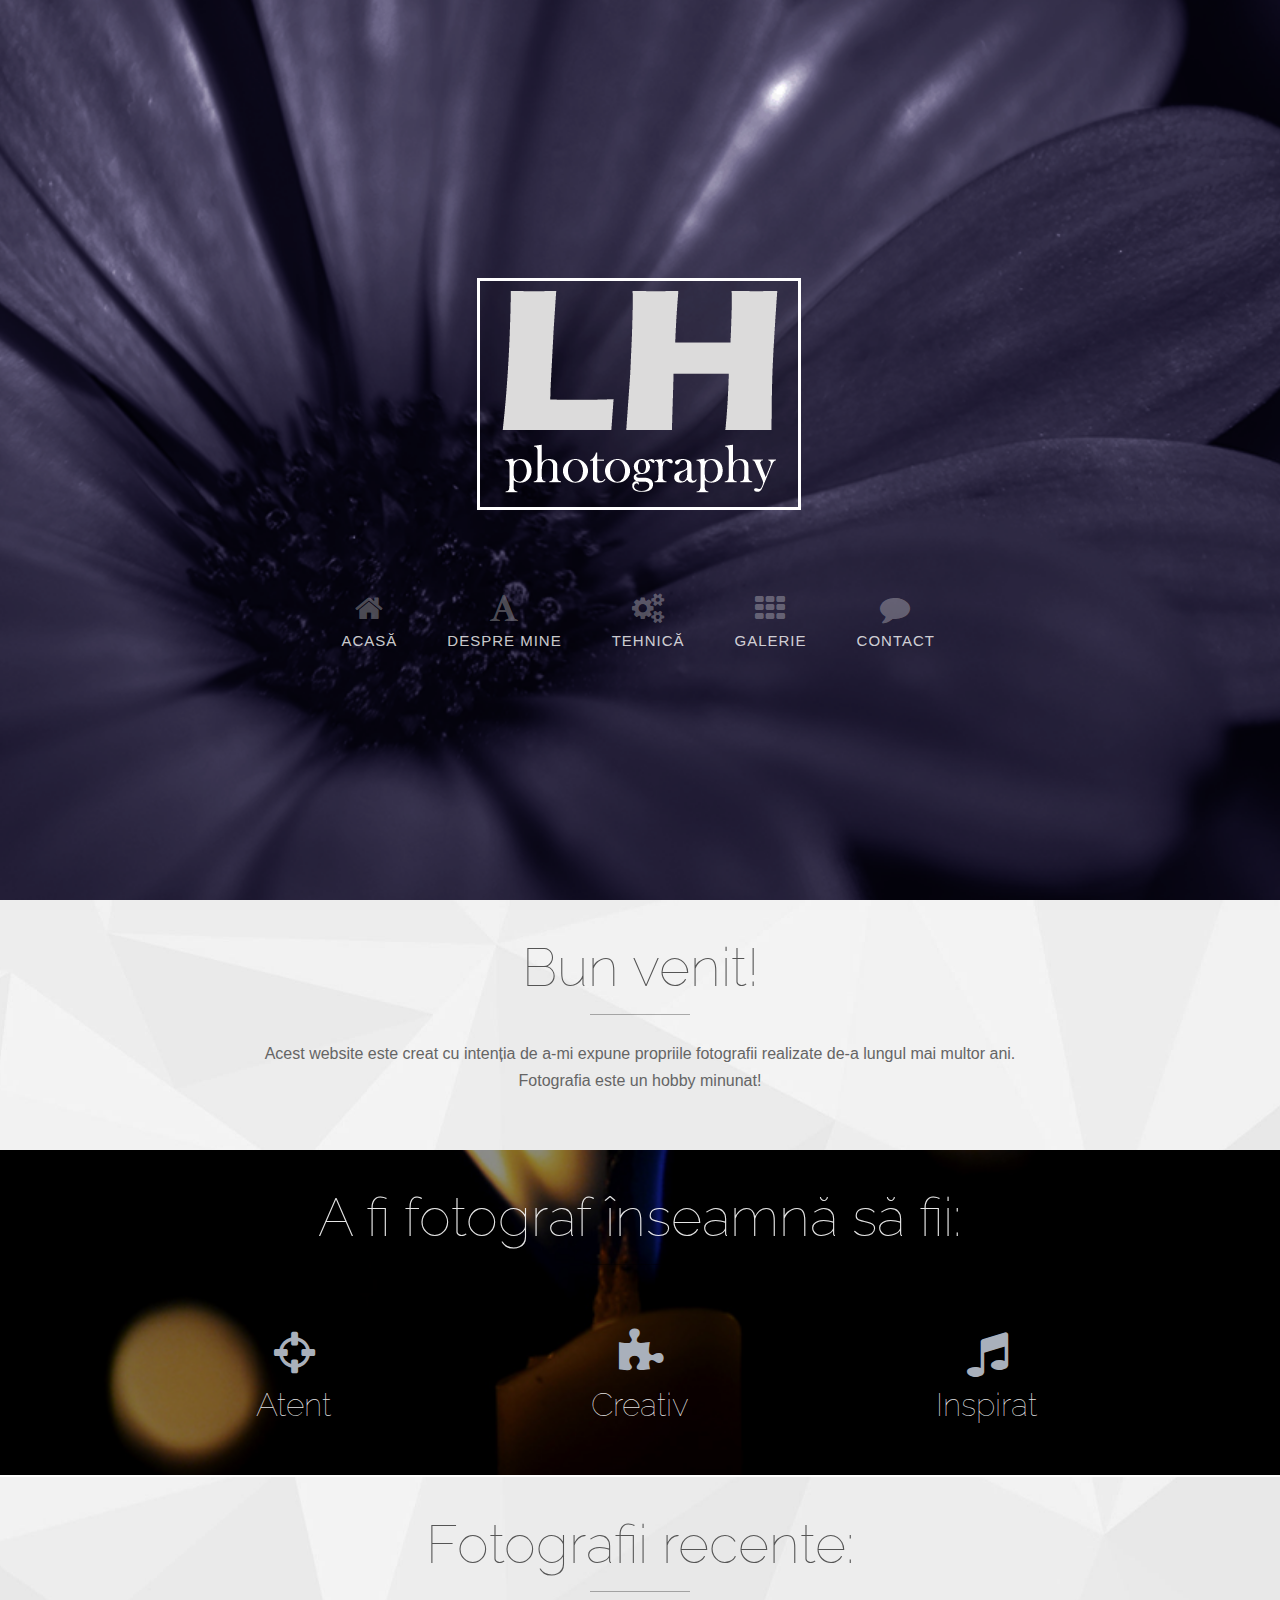
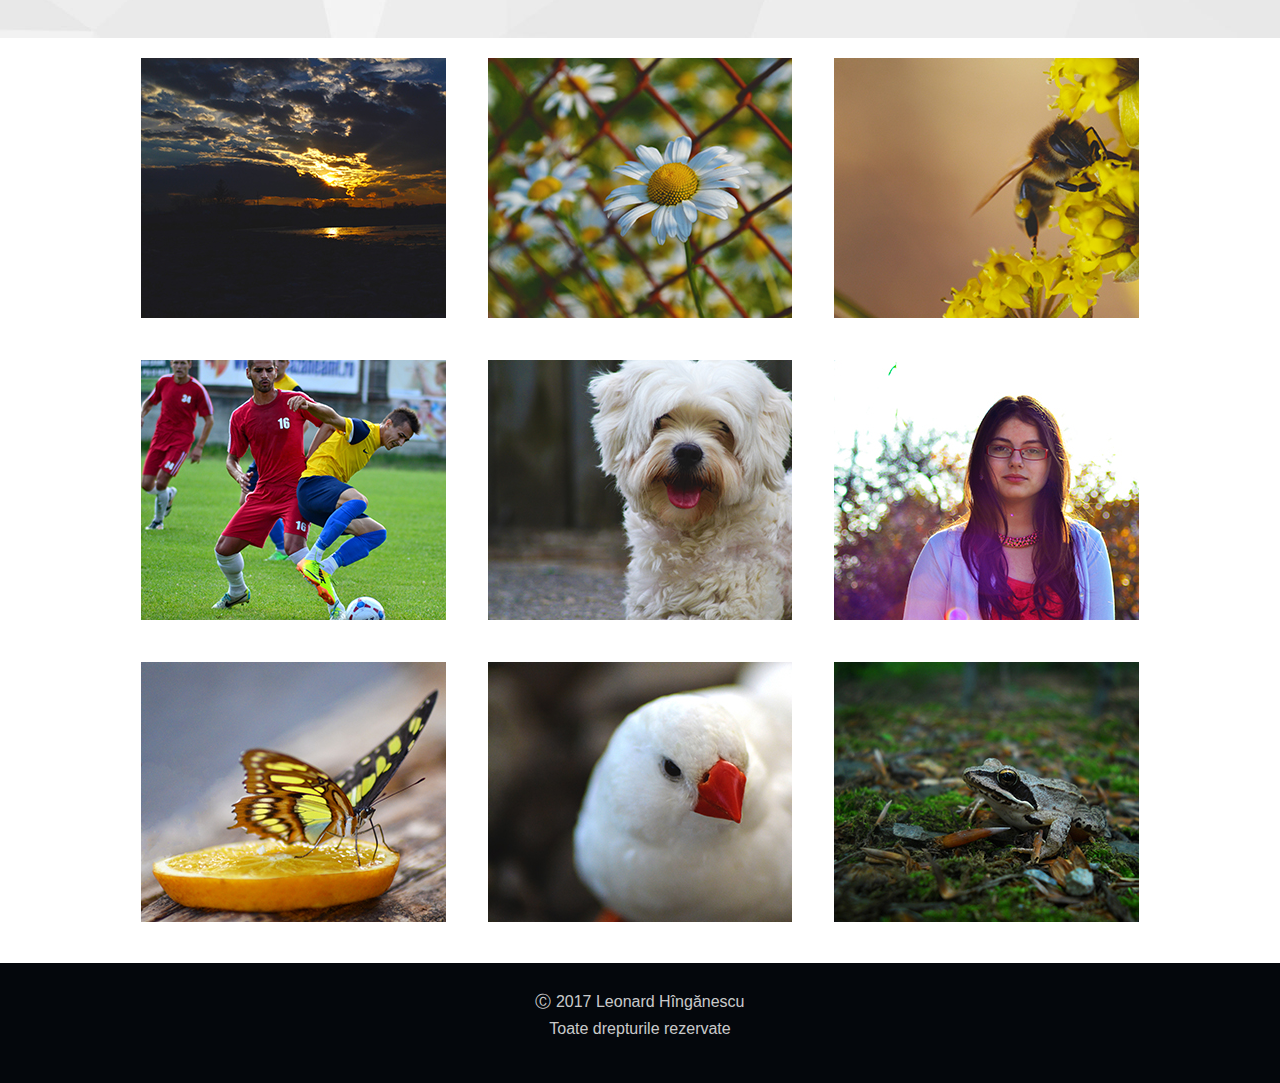
==== index.html @ a4d4fc1c "Add files via upload" ====
<!-- === BEGIN HEADER === -->
<!DOCTYPE html>
<!--[if IE 8]> <html lang="en" class="ie8"> <![endif]-->
<!--[if IE 9]> <html lang="en" class="ie9"> <![endif]-->
<!--[if !IE]><!-->
<html lang="en">
<!--<![endif]-->
<head>
  <!-- Title -->
  <title> LH Photography </title>
  <!-- Meta -->
  <meta http-equiv="content-type" content="text/html; charset=utf-8" />
  <meta name="description" content="">
  <meta name="author" content="">
  <meta name="viewport" content="width=device-width, initial-scale=1, maximum-scale=1" />
  <!-- Favicon -->
  <link href="stuff/img/favicon.png" rel="shortcut icon">
  <!-- Bootstrap Core CSS -->
  <link rel="stylesheet" href="stuff/css/bootstrap.css" rel="stylesheet">
  <!-- Template CSS -->
  <link rel="stylesheet" href="stuff/css/animate.css" rel="stylesheet">
  <link rel="stylesheet" href="stuff/css/font-awesome.css" rel="stylesheet">
  <link rel="stylesheet" href="stuff/css/nexus.css" rel="stylesheet">
  <link rel="stylesheet" href="stuff/css/responsive.css" rel="stylesheet">
  <link rel="stylesheet" href="stuff/css/custom.css" rel="stylesheet">
  <!-- Google Fonts-->
  <link href="http://fonts.googleapis.com/css?family=Raleway:100,300,400"
  type="text/css" rel="stylesheet">
  <link href="http://fonts.googleapis.com/css?family=Roboto:400,300"
  type="text/css" rel="stylesheet">
</head>
<body>

  <!-- Header -->
  <div id="header" style="background-position: 50% 0%; height:100%;"
  data-stellar-background-ratio="0.5">

  <div class="container">
    <div class="row">
      <!-- Logo -->
      <div class="logo">
        <a href="index.html" title="">
          <img src="stuff/img/logo3.png" alt="Logo" />
        </a>
      </div>
      <!-- End Logo -->
    </div>
    <!-- Top Menu -->
    <div id="hornav" class="row text-light">
      <div class="col-md-12">
        <div class="text-center visible-lg">
          <ul id="hornavmenu" class="nav navbar-nav"
          style="padding-left: 4%;">
          <li>
            <a href="index.html"
            class="fa-home "> Acasă </a>
          </li>
          <li>
            <a href="despre_mine.html"
            class="fa-font "> Despre mine </a>
          </li>
          <li>
            <a href="tehnica.html"
            class="fa-gears "> Tehnică </a>
          </li>
          <li>
            <span class="fa-th "> Galerie </span>
            <ul>
              <li>
                <a href="galerie.html"> Simple  </a>
              </li>
              <li>
                <a href="galerie_pan.html"> Panorame  </a>
              </li>
            </ul>
          </li>
          <li>
            <a href="contact.html"
            class="fa-comment "> Contact </a>
          </li>
        </ul>
      </div>
    </div>
  </div>
  <!-- End Top Menu -->
</div>
</div>
<!-- End Header -->
<!-- === END HEADER === -->
<!-- === BEGIN CONTENT === -->
<div id="welcome" class="parallax-bg2" style="background-position: 50% 0%;" data-stellar-background-ratio="0.5">
  <div class="container">
    <div class="row margin-vert-40">
      <!-- Main Text -->
      <div class="col-md-12">
        <h2 class="text-center article-title"> Bun venit! </h2>
        <p class="text-center"> Acest website este creat cu
          intenția de a-mi expune propriile fotografii
          realizate de-a lungul mai multor ani.
          <br> Fotografia este un hobby minunat! </p>
        </div>
        <!-- End Main Text -->
      </div>
    </div>
  </div>
  <!-- Icons -->
  <div id="icons" class="parallax-bg1 text-light background-primary"
  style="background-position: 50% 0%;"
  data-stellar-background-ratio="0.5">

  <div class="container">
    <div class="row margin-vert-40">
      <div class="col-md-12">
        <h2 class="text-center article-title"> A fi fotograf înseamnă să fii: </h2>
      </div>
    </div>
    <div class="row margin-vert-40">
      <!-- Icons -->
      <div class="col-md-4 text-center animate fadeInLeft">
        <i class="fa-crosshairs fa-3x color-primary-lighter"></i>
        <h2 class="padding-top-10"> Atent </h2>
        <p>  </p>
      </div>
      <div class="col-md-4 text-center animate fadeIn">
        <i class="fa-puzzle-piece fa-3x color-primary-lighter"></i>
        <h2 class="padding-top-10"> Creativ </h2>
        <p>   </p>
      </div>
      <div class="col-md-4 text-center animate fadeInRight">
        <i class="fa-music fa-3x color-primary-lighter"></i>
        <h2 class="padding-top-10"> Inspirat </h2>
        <p>   </p>
      </div>
      <!-- End Icons -->
    </div>
  </div>
</div>
<!-- End Icons -->
<!-- Content -->



<!-- End Content -->
<!-- Portfolio -->
<div id="porfolio" class="parallax-bg2" style="background-position: 50% 0%;" data-stellar-background-ratio="0.5">
  <div class="container">
    <div class="row margin-vert-40">
      <div class="col-md-12">
        <h2 class="text-center article-title"> Fotografii recente: </h2>
      </div>
    </div>
    <div class="row margin-top-40">
      <!-- Portfolio Item -->
      <div class="portfolio-item col-sm-4 col-xs-6 margin-bottom-40">
        <a>
          <figure class="animate fadeInLeft">
            <div class="grid-image">
              <img alt="image1" src="stuff/img/frontpage/lowrez/image1.jpg">
            </div>
          </figure>
        </a>
      </div>
      <!-- End Portfolio Item -->
      <!-- Portfolio Item -->
      <div class="portfolio-item col-sm-4 col-xs-6 margin-bottom-40">
        <a>
          <figure class="animate fadeInUp">
            <div class="grid-image">
              <img alt="image2" src="stuff/img/frontpage/lowrez/image2.jpg">
            </div>
          </figure>
        </a>
      </div>
      <!-- End Portfolio Item -->
      <!-- Portfolio Item -->
      <div class="portfolio-item col-sm-4 col-xs-6 margin-bottom-40">
        <a>
          <figure class="animate fadeInRight">
            <div class="grid-image">
              <img alt="image3" src="stuff/img/frontpage/lowrez/image3.jpg">
            </div>
          </figure>
        </a>
      </div>
      <!-- End Portfolio Item -->
      <!-- Portfolio Item -->
      <div class="portfolio-item col-sm-4 col-xs-6 margin-bottom-40">
        <a>
          <figure class="animate fadeInLeft">
            <div class="grid-image">
              <img alt="image4" src="stuff/img/frontpage/lowrez/image4.jpg">
            </div>
          </figure>
        </a>
      </div>
      <!-- End Portfolio Item -->
      <!-- Portfolio Item -->
      <div class="portfolio-item col-sm-4 col-xs-6 margin-bottom-40">
        <a>
          <figure class="animate fadeInUp">
            <div class="grid-image">
              <img alt="image5" src="stuff/img/frontpage/lowrez/image5.jpg">
            </div>
          </figure>
        </a>
      </div>
      <!-- End Portfolio Item -->
      <!-- Portfolio Item -->
      <div class="portfolio-item col-sm-4 col-xs-6 margin-bottom-40">
        <a>
          <figure class="animate fadeInRight">
            <div class="grid-image">
              <img alt="image6" src="stuff/img/frontpage/lowrez/image6.jpg">
            </div>
          </figure>
        </a>
      </div>
      <!-- End Portfolio Item -->
      <!-- Portfolio Item -->
      <div class="portfolio-item col-sm-4 col-xs-6 margin-bottom-40">
        <a>
          <figure class="animate fadeInLeft">
            <div class="grid-image">
              <img alt="image7" src="stuff/img/frontpage/lowrez/image7.jpg">
            </div>
          </figure>
        </a>
      </div>
      <!-- End Portfolio Item -->
      <!-- Portfolio Item -->
      <div class="portfolio-item col-sm-4 col-xs-6 margin-bottom-40">
        <a>
          <figure class="animate fadeInUp">
            <div class="grid-image">
              <img alt="image8" src="stuff/img/frontpage/lowrez/image8.jpg">
            </div>
          </figure>
        </a>
      </div>
      <!-- End Portfolio Item -->
      <!-- Portfolio Item -->
      <div class="portfolio-item col-sm-4 col-xs-6 margin-bottom-40">
        <a>
          <figure class="animate fadeInRight">
            <div class="grid-image">
              <img alt="image9" src="stuff/img/frontpage/lowrez/image9.jpg">
            </div>
          </figure>
        </a>
      </div>
      <!-- End Portfolio Item -->
    </div>
  </div>
</div>
<!-- End Portfolio -->
<!-- Hiring -->



<!-- End Hiring -->
<!-- === END CONTENT === -->
<!-- === BEGIN FOOTER === -->

<!-- Footer -->
<div id="footer" class="background-dark text-light">
  <div class="container no-padding">
    <div class="row">
      <!-- Footer Menu -->

      <!-- End Footer Menu -->
      <!-- Copyright -->

      <p style="text-align:center;" <br> &#x24B8; 2017 Leonard Hîngănescu <br> Toate drepturile rezervate </p>

      <!-- End Copyright -->
    </div>
  </div>
  <!-- End Footer -->
  <!-- JS -->
  <script type="text/javascript" src="stuff/js/jquery.min.js" type="text/javascript"></script>
  <script type="text/javascript" src="stuff/js/bootstrap.min.js" type="text/javascript"></script>
  <script type="text/javascript" src="stuff/js/scripts.js"></script>
  <!-- Isotope - Portfolio Sorting -->
  <script type="text/javascript" src="stuff/js/jquery.isotope.js" type="text/javascript"></script>
  <!-- Mobile Menu - Slicknav -->
  <script type="text/javascript" src="stuff/js/jquery.slicknav.js" type="text/javascript"></script>
  <!-- Animate on Scroll-->
  <script type="text/javascript" src="stuff/js/jquery.visible.js" charset="utf-8"></script>
  <!-- Stellar Parallax -->
  <script type="text/javascript" src="stuff/js/jquery.stellar.js" charset="utf-8"></script>
  <!-- Sticky Div -->
  <script type="text/javascript" src="stuff/js/jquery.sticky.js" charset="utf-8"></script>
  <!-- Slimbox2-->
  <script type="text/javascript" src="stuff/js/slimbox2.js" charset="utf-8"></script>
  <!-- Modernizr -->
  <script src="stuff/js/modernizr.custom.js" type="text/javascript"></script>
  <!-- End JS -->
</body>
</html>
<!-- === END FOOTER === -->
---- stuff/css/nexus.css ----
/**
* @template:  Boss

TABLE OF CONTENTS

- Basic
- Header
- Footer
- Miscellaneous
- Utility Classes
- Typography
- Top Menu - Hornav
- Sidebar Menu
- Mobile Menu
- Blockquotes
- Font Awesome
- Glyphicons
- Portfolio
- Testimonials
- Accordions
- Tabs
- Progress Bars
- Panels
- Social Icons
- Carousel
- Thumbs Gallery
- Blog
- Pages

*/
/*-----------------------------------------------------------------------------------*/
/* Basic */
/*-----------------------------------------------------------------------------------*/
html {
  overflow-y: scroll;
  height: 100%;
}
body {
  line-height: 1.7em;
  font-family: 'Ubuntu', sans-serif;
  font-size: 16px;
  font-weight: 300;
  background-color: #474f5b;
  background-color: #FFFFFF;
  color: #656565;
  height: 100%;
}
#header,
.parallax-bg1,
.parallax-bg2,
.parallax-bg3 {
  background-attachment: fixed;
  background-clip: border-box;
  background-origin: padding-box;
  background-position: 50% 0;
  background-repeat: no-repeat;
  background-size: cover !important;
}
.container {
  max-width: 1080px;
  padding-left: 40px;
  padding-right: 40px;
  width: 100%;
}
.container.no-padding {
  padding-left: 20px !important;
  padding-right: 20px !important;
}
.parallax-bg1 {
  background: url("../img/bg_calit2.jpg") no-repeat fixed 0 0 rgba(0, 0, 0, 0);
}
.parallax-bg2 {
  background: url("../img/parallax-bg2.jpg") no-repeat fixed 0 0 rgba(0, 0, 0, 0);
}
.parallax-bg3 {
  background: url("../img/parallax-bg3.jpg") no-repeat fixed 0 0 rgba(0, 0, 0, 0);
}
/*-----------------------------------------------------------------------------------*/
/* Header */
/*-----------------------------------------------------------------------------------*/
#header {
  background: url("../img/header_bg.png") no-repeat fixed 0 0 rgba(0, 0, 0, 0);
  display: table;
  width: 100%;
}
#header .container {
  display: table-cell;
  position: relative;
  text-align: center;
  vertical-align: middle;
  width: 100%;
  max-width: none;
}
/* Logo */
.logo {
  text-align: center;
  padding-bottom: 30px;
}
.logo a {
  top: 29px;
  display: block;
  position: relative;
  z-index: 20;
}
.logo img {
  margin-bottom: 15px;
}
p.site-slogan {
  color: #b1a5bd;
  font-size: 11px;
  letter-spacing: 8px;
  margin: 0;
  padding: 0;
  right: 15px;
  text-align: right;
  top: 68px;
  position: absolute;
  z-index: 20;
  white-space: nowrap;
}
/* Social Icons */
#social {
  position: relative;
  right: 36px;
  top: 0px;
  z-index: 99;
}
#social ul.social-icons li {
  margin: 0px 1px 0 0;
}
/* Hornav */
#hornav {
  z-index: 20;
}
/*-----------------------------------------------------------------------------------*/
/* Footer */
/*-----------------------------------------------------------------------------------*/
#base {
  overflow: hidden;
}
#base li a {
  text-shadow: none;
}
#base h3 {
  text-shadow: none;
  opacity: 0.8;
}
#base input {
  background: none repeat scroll 0 0 rgba(45, 55, 70, 0.15);
  border: 1px solid;
  border-color: rgba(255, 255, 255, 0.15);
  border-radius: 5px;
  box-shadow: 0 1px 1px rgba(0, 0, 0, 0.1) inset;
  color: #fff;
  padding: 4px 12px;
}
#base input:focus {
  border-color: rgba(255, 255, 255, 0.4);
}
/* Footer Menu */
#footer {
  color: #bbb;
  color: rgba(255, 255, 255, 0.5);
  padding-top: 25px;
  padding-bottom: 25px;
}
#footermenu ul {
  margin: 0;
}
#footermenu ul li {
  border-right: 1px solid rgba(255, 255, 255, 0.1);
  padding-left: 10px;
  padding-right: 10px;
}
#footermenu ul li:last-child {
  border: none;
}
#footermenu ul li a {
  color: #444;
  color: rgba(255, 255, 255, 0.6);
  font-size: 14px;
}
#footermenu ul li a:hover {
  color: #ffffff;
}
/* Copyright */
#copyright p {
  padding: 0;
  margin: 0;
}
/*-----------------------------------------------------------------------------------*/
/* Miscellaneous */
/*-----------------------------------------------------------------------------------*/
.visible {
  opacity: 1 !important;
}
.animatebox {
  background: #cccccc;
  background: rgba(0, 0, 0, 0.05);
  border: 1px solid #dddddd;
  border: 1px solid rgba(0, 0, 0, 0.2);
  box-shadow: 1px 1px 5px rgba(0, 0, 0, 0.2);
  font-size: 22px;
  font-weight: 300;
  margin: 30px auto 60px;
  padding: 80px 0;
  text-align: center;
  max-width: 500px;
  width: 100%;
  color: #888 !important;
}
/*-----------------------------------------------------------------------------------*/
/* Utility Classes */
/*-----------------------------------------------------------------------------------*/
.text-light {
  color: rgba(255, 255, 255, 0.8) !important;
}
.text-light h1,
.text-light h2,
.text-light h3,
.text-light h4,
.text-light h5,
.text-light h6 {
  color: rgba(255, 255, 255, 0.9) !important;
}
.text-light input,
.text-light button,
.text-light select,
.text-light textarea {
  color: #fff;
}
.text-light ul.menu a,
.text-light ul > li > a,
.text-light ul > li > span {
  color: rgba(255, 255, 255, 0.8);
}
.text-light [class^="fa-"]:before,
.text-light [class*=" fa-"]:before {
  color: rgba(255, 255, 255, 0.3);
}
.text-light li:hover [class^="fa-"]:before,
.text-light li:hover [class*=" fa-"]:before {
  color: rgba(255, 255, 255, 0.6);
}
.color-default {
  color: #555555 !important;
}
.color-default[class^="fa-"]:before,
.color-default[class*=" fa-"]:before {
  color: #555555;
}
.color-gray {
  color: #555555 !important;
}
.color-gray[class^="fa-"]:before,
.color-gray[class*=" fa-"]:before {
  color: #555555;
}
.color-gray-light {
  color: #b3b3b3 !important;
}
.color-gray-light[class^="fa-"]:before,
.color-gray-light[class*=" fa-"]:before {
  color: #b3b3b3;
}
.color-gray-lighter {
  color: #ebebeb !important;
}
.color-gray-lighter[class^="fa-"]:before,
.color-gray-lighter[class*=" fa-"]:before {
  color: #ebebeb;
}
.color-primary {
  color: #596372 !important;
}
.color-primary[class^="fa-"]:before,
.color-primary[class*=" fa-"]:before {
  color: #596372;
}
.color-primary-light {
  color: #6f7c8f !important;
}
.color-primary-light[class^="fa-"]:before,
.color-primary-light[class*=" fa-"]:before {
  color: #6f7c8f;
}
.color-primary-lighter {
  color: #a9b0bb !important;
}
.color-primary-lighter[class^="fa-"]:before,
.color-primary-lighter[class*=" fa-"]:before {
  color: #a9b0bb;
  padding-left: 4%;
}
.color-red {
  color: #8b2626 !important;
}
.color-red[class^="fa-"]:before,
.color-red[class*=" fa-"]:before {
  color: #8b2626;
}
.color-blue {
  color: #43668c !important;
}
.color-blue[class^="fa-"]:before,
.color-blue[class*=" fa-"]:before {
  color: #43668c;
}
.color-green {
  color: #649f2b !important;
}
.color-green[class^="fa-"]:before,
.color-green[class*=" fa-"]:before {
  color: #649f2b;
}
.color-aqua {
  color: #86b998 !important;
}
.color-aqua[class^="fa-"]:before,
.color-aqua[class*=" fa-"]:before {
  color: #86b998;
}
.color-yellow {
  color: #d0b426 !important;
}
.color-yellow[class^="fa-"]:before,
.color-yellow[class*=" fa-"]:before {
  color: #d0b426;
}
.color-brown {
  color: #6f6f55 !important;
}
.color-brown[class^="fa-"]:before,
.color-brown[class*=" fa-"]:before {
  color: #6f6f55;
}
.color-violet {
  color: #8270a4 !important;
}
.color-violet[class^="fa-"]:before,
.color-violet[class*=" fa-"]:before {
  color: #8270a4;
}
.color-orange {
  color: #ae6926 !important;
}
.color-orange[class^="fa-"]:before,
.color-orange[class*=" fa-"]:before {
  color: #ae6926;
}
.padding-10 {
  padding: 10px;
}
.padding-20 {
  padding: 20px;
}
.padding-30 {
  padding: 30px;
}
.padding-40 {
  padding: 40px;
}
.padding-50 {
  padding: 50px;
}
.padding-60 {
  padding: 60px;
}
.margin-10 {
  margin: 10px;
}
.margin-20 {
  margin: 20px;
}
.margin-30 {
  margin: 30px;
}
.margin-40 {
  margin: 40px;
}
.margin-50 {
  margin: 50px;
}
.margin-60 {
  margin: 60px;
}
.padding-horiz-10 {
  padding-left: 10px;
  padding-right: 10px;
}
.padding-horiz-20 {
  padding-left: 20px;
  padding-right: 20px;
}
.padding-horiz-30 {
  padding-left: 30px;
  padding-right: 30px;
}
.padding-horiz-40 {
  padding-left: 40px;
  padding-right: 40px;
}
.padding-horiz-50 {
  padding-left: 50px;
  padding-right: 50px;
}
.padding-horiz-60 {
  padding-left: 60px;
  padding-right: 60px;
}
.padding-vert-10 {
  padding-top: 10px;
  padding-bottom: 10px;
}
.padding-vert-20 {
  padding-top: 20px;
  padding-bottom: 20px;
}
.padding-vert-30 {
  padding-top: 30px;
  padding-bottom: 30px;
}
.padding-vert-40 {
  padding-top: 40px;
  padding-bottom: 40px;
}
.padding-vert-50 {
  padding-top: 50px;
  padding-bottom: 50px;
}
.padding-vert-60 {
  padding-top: 60px;
  padding-bottom: 60px;
}
.margin-horiz-10 {
  margin-left: 10px;
  margin-right: 10px;
}
.margin-horiz-20 {
  margin-left: 20px;
  margin-right: 20px;
}
.margin-horiz-30 {
  margin-left: 30px;
  margin-right: 30px;
}
.margin-horiz-40 {
  margin-left: 40px;
  margin-right: 40px;
}
.margin-horiz-50 {
  margin-left: 50px;
  margin-right: 50px;
}
.margin-horiz-60 {
  margin-left: 60px;
  margin-right: 60px;
}
.margin-vert-10 {
  margin-top: 10px;
  margin-bottom: 10px;
}
.margin-vert-20 {
  margin-top: 20px;
  margin-bottom: 20px;
}
.margin-vert-30 {
  margin-top: 30px;
  margin-bottom: 30px;
}
.margin-vert-40 {
  margin-top: 40px;
  margin-bottom: 40px;
}
.margin-vert-50 {
  margin-top: 50px;
  margin-bottom: 50px;
}
.margin-vert-60 {
  margin-top: 60px;
  margin-bottom: 60px;
}
.no-padding {
  padding: 0 !important;
}
.no-margin {
  margin: 0 !important;
}
.margin-top-0 {
  margin-top: 0;
}
.margin-top-5 {
  margin-top: 5px;
}
.margin-top-10 {
  margin-top: 10px;
}
.margin-top-15 {
  margin-top: 15px;
}
.margin-top-20 {
  margin-top: 20px;
}
.margin-top-30 {
  margin-top: 30px;
}
.margin-top-40 {
  margin-top: 40px;
}
.margin-top-50 {
  margin-top: 50px;
}
.margin-top-60 {
  margin-top: 60px;
}
.margin-bottom-0 {
  margin-bottom: 0;
}
.margin-bottom-5 {
  margin-bottom: 5px;
}
.margin-bottom-10 {
  margin-bottom: 10px;
}
.margin-bottom-15 {
  margin-bottom: 15px;
}
.margin-bottom-20 {
  margin-bottom: 20px;
}
.margin-bottom-30 {
  margin-bottom: 30px;
}
.margin-bottom-40 {
  margin-bottom: 40px;
}
.margin-bottom-50 {
  margin-bottom: 50px;
}
.margin-bottom-60 {
  margin-bottom: 60px;
}
.padding-top-0 {
  padding-top: 0;
}
.padding-top-5 {
  padding-top: 5px;
}
.padding-top-10 {
  padding-top: 10px;
}
.padding-top-15 {
  padding-top: 15px;
}
.padding-top-20 {
  padding-top: 20px;
}
.padding-top-30 {
  padding-top: 30px;
}
.padding-top-40 {
  padding-top: 40px;
}
.padding-top-50 {
  padding-top: 50px;
}
.padding-top-60 {
  padding-top: 60px;
}
.padding-bottom-0 {
  padding-bottom: 0;
}
.padding-bottom-5 {
  padding-bottom: 5px;
}
.padding-bottom-10 {
  padding-bottom: 10px;
}
.padding-bottom-15 {
  padding-bottom: 15px;
}
.padding-bottom-20 {
  padding-bottom: 20px;
}
.padding-bottom-30 {
  padding-bottom: 30px;
}
.padding-bottom-40 {
  padding-bottom: 40px;
}
.padding-bottom-50 {
  padding-bottom: 50px;
}
.padding-bottom-60 {
  padding-bottom: 60px;
}
.row-no-margin {
  margin-left: -40px;
  margin-right: -40px;
}
/* Background Colors */
.background-white {
  background-color: #FFFFFF;
}
.background-black {
  background-color: #000000;
}
.background-dark {
  background-color: #04070C;
}
.background-gray-darker {
  background-color: #222222;
}
.background-gray-dark {
  background-color: #333333;
}
.background-gray {
  background-color: #555555;
}
.background-gray-light {
  background-color: #b3b3b3;
}
.background-gray-lighter {
  background-color: #ebebeb;
}
/* Button Colors */
.btn {
  border-radius: 0px;
}
.btn-default {
  background-color: rgba(0, 0, 0, 0.043);
  border: 1px solid rgba(0, 0, 0, 0.15);
  border-radius: 0px;
  box-shadow: 0 0 5px 0 rgba(0, 0, 0, 0.05) inset;
  margin: 0;
}
.btn-green {
  background-color: #658538 !important;
  background-repeat: repeat-x;
  filter: progid:DXImageTransform.Microsoft.gradient(startColorstr="#759a40", endColorstr="#648537");
  background-image: -khtml-gradient(linear, left top, left bottom, from(#759a40), to(#648537));
  background-image: -moz-linear-gradient(top, #759a40, #648537);
  background-image: -ms-linear-gradient(top, #759a40, #648537);
  background-image: -webkit-gradient(linear, left top, left bottom, color-stop(0%, #759a40), color-stop(100%, #648537));
  background-image: -webkit-linear-gradient(top, #759a40, #648537);
  background-image: -o-linear-gradient(top, #759a40, #648537);
  background-image: linear-gradient(#759a40, #648537);
  border-color: #648537 #648537 #618035;
  color: #fff !important;
  text-shadow: 0 -1px 0 rgba(0, 0, 0, 0.09);
  -webkit-font-smoothing: antialiased;
}
.btn-bronze {
  background-color: #856f38 !important;
  background-repeat: repeat-x;
  filter: progid:DXImageTransform.Microsoft.gradient(startColorstr="#9a8140", endColorstr="#856f37");
  background-image: -khtml-gradient(linear, left top, left bottom, from(#9a8140), to(#856f37));
  background-image: -moz-linear-gradient(top, #9a8140, #856f37);
  background-image: -ms-linear-gradient(top, #9a8140, #856f37);
  background-image: -webkit-gradient(linear, left top, left bottom, color-stop(0%, #9a8140), color-stop(100%, #856f37));
  background-image: -webkit-linear-gradient(top, #9a8140, #856f37);
  background-image: -o-linear-gradient(top, #9a8140, #856f37);
  background-image: linear-gradient(#9a8140, #856f37);
  border-color: #856f37 #856f37 #806b35;
  color: #fff !important;
  text-shadow: 0 -1px 0 rgba(0, 0, 0, 0.09);
  -webkit-font-smoothing: antialiased;
}
.btn-red {
  background-color: #853838 !important;
  background-repeat: repeat-x;
  filter: progid:DXImageTransform.Microsoft.gradient(startColorstr="#9a4040", endColorstr="#853737");
  background-image: -khtml-gradient(linear, left top, left bottom, from(#9a4040), to(#853737));
  background-image: -moz-linear-gradient(top, #9a4040, #853737);
  background-image: -ms-linear-gradient(top, #9a4040, #853737);
  background-image: -webkit-gradient(linear, left top, left bottom, color-stop(0%, #9a4040), color-stop(100%, #853737));
  background-image: -webkit-linear-gradient(top, #9a4040, #853737);
  background-image: -o-linear-gradient(top, #9a4040, #853737);
  background-image: linear-gradient(#9a4040, #853737);
  border-color: #853737 #853737 #803535;
  color: #fff !important;
  text-shadow: 0 -1px 0 rgba(0, 0, 0, 0.09);
  -webkit-font-smoothing: antialiased;
}
.btn-violet {
  background-color: #813885 !important;
  background-repeat: repeat-x;
  filter: progid:DXImageTransform.Microsoft.gradient(startColorstr="#96409a", endColorstr="#813785");
  background-image: -khtml-gradient(linear, left top, left bottom, from(#96409a), to(#813785));
  background-image: -moz-linear-gradient(top, #96409a, #813785);
  background-image: -ms-linear-gradient(top, #96409a, #813785);
  background-image: -webkit-gradient(linear, left top, left bottom, color-stop(0%, #96409a), color-stop(100%, #813785));
  background-image: -webkit-linear-gradient(top, #96409a, #813785);
  background-image: -o-linear-gradient(top, #96409a, #813785);
  background-image: linear-gradient(#96409a, #813785);
  border-color: #813785 #813785 #7c3580;
  color: #fff !important;
  text-shadow: 0 -1px 0 rgba(0, 0, 0, 0.09);
  -webkit-font-smoothing: antialiased;
}
.btn-blue {
  background-color: #386685 !important;
  background-repeat: repeat-x;
  filter: progid:DXImageTransform.Microsoft.gradient(startColorstr="#40769a", endColorstr="#376685");
  background-image: -khtml-gradient(linear, left top, left bottom, from(#40769a), to(#376685));
  background-image: -moz-linear-gradient(top, #40769a, #376685);
  background-image: -ms-linear-gradient(top, #40769a, #376685);
  background-image: -webkit-gradient(linear, left top, left bottom, color-stop(0%, #40769a), color-stop(100%, #376685));
  background-image: -webkit-linear-gradient(top, #40769a, #376685);
  background-image: -o-linear-gradient(top, #40769a, #376685);
  background-image: linear-gradient(#40769a, #376685);
  border-color: #376685 #376685 #356280;
  color: #fff !important;
  text-shadow: 0 -1px 0 rgba(0, 0, 0, 0.09);
  -webkit-font-smoothing: antialiased;
}
.btn-aqua {
  background-color: #388582 !important;
  background-repeat: repeat-x;
  filter: progid:DXImageTransform.Microsoft.gradient(startColorstr="#409a97", endColorstr="#378582");
  background-image: -khtml-gradient(linear, left top, left bottom, from(#409a97), to(#378582));
  background-image: -moz-linear-gradient(top, #409a97, #378582);
  background-image: -ms-linear-gradient(top, #409a97, #378582);
  background-image: -webkit-gradient(linear, left top, left bottom, color-stop(0%, #409a97), color-stop(100%, #378582));
  background-image: -webkit-linear-gradient(top, #409a97, #378582);
  background-image: -o-linear-gradient(top, #409a97, #378582);
  background-image: linear-gradient(#409a97, #378582);
  border-color: #378582 #378582 #35807d;
  color: #fff !important;
  text-shadow: 0 -1px 0 rgba(0, 0, 0, 0.09);
  -webkit-font-smoothing: antialiased;
}
/*-----------------------------------------------------------------------------------*/
/* Top Menu - Hornav */
/*-----------------------------------------------------------------------------------*/
#hornav {
  position: relative;
  text-align: center;
  width: 100%;
  padding-bottom: 10px;
}
#hornav .navbar-nav {
  float: none;
}
#hornav ul {
  display: inline-block;
  margin: 0px;
  padding: 0 10px;
}
#hornav ul > li {
  margin: 0px 5px;
}
#hornav ul > li > a,
#hornav ul > li > span {
  font-size: 15px;
  font-weight: 300;
  letter-spacing: 1px;
  line-height: normal;
  padding: 18px 20px;
  text-transform: uppercase;
  display: block;
}
#hornav ul > li > a:hover,
#hornav ul > li > span:hover,
#hornav ul > li > a.active,
#hornav ul > li > span.active,
#hornav ul > li > a.current,
#hornav ul > li > span.current {
  background: none;
  color: #ffffff;
}
/* Dropdown Menu */
#hornav ul ul {
  text-align: left;
  background: #f2f2f2;
  border-radius: 0px;
  border: 1px solid #dddddd;
  position: relative;
  -webkit-box-shadow: 0 0 4px rgba(0, 0, 0, 0.2);
  -moz-box-shadow: 0 0 4px rgba(0, 0, 0, 0.2);
  -ms-box-shadow: 0 0 4px rgba(0, 0, 0, 0.2);
  -o-box-shadow: 0 0 4px rgba(0, 0, 0, 0.2);
  box-shadow: 0 0 4px rgba(0, 0, 0, 0.2);
  display: block;
  list-style: none;
  margin: 0px;
  padding: 0 !important;
  min-width: 200px;
  z-index: 20;
}
#hornav ul ul li {
  min-height: 22px;
  float: none;
  position: relative;
  margin: 0;
}
#hornav ul ul li a,
#hornav ul ul li span {
  background-color: transparent;
  box-shadow: none;
  display: block;
  padding: 6px 15px;
  color: #555555 !important;
  text-transform: none;
  border-top: 1px solid rgba(0, 0, 0, 0.05);
}
#hornav ul ul li:first-child a {
  border: none;
}
#hornav ul ul li a:active,
#hornav ul ul li a:focus,
#hornav ul ul li a:hover {
  text-decoration: none;
  background-color: rgba(0, 0, 0, 0.05);
}
#hornav ul ul li:hover a {
  text-decoration: none;
}
#hornav ul ul ul:before {
  display: none;
}
#hornav li ul,
#hornav li ul li ul {
  position: absolute;
  height: auto;
  min-width: 200px;
  opacity: 0;
  visibility: hidden;
  transition: all 240ms linear;
  -o-transition: all 240ms linear;
  -ms-transition: all 240ms linear;
  -moz-transition: all 240ms linear;
  -webkit-transition: all 240ms linear;
  top: 115px;
  z-index: 1000;
}
#hornav li:hover > ul,
#hornav li ul li:hover > ul {
  display: block;
  opacity: 1;
  visibility: visible;
  top: 100px;
}
#hornav li ul li ul {
  left: 220px;
  top: 0;
}
#hornav li ul li:hover > ul {
  top: 0px;
  left: 200px;
}
#hornav ul ul .parent:after {
  top: 3px;
  right: 15px;
  color: #777;
  font-size: 14px;
  content: "\f105";
  position: absolute;
  font-weight: normal;
  display: inline-block;
  font-family: FontAwesome;
}
/*-----------------------------------------------------------------------------------*/
/* Sidebar Menu */
/*-----------------------------------------------------------------------------------*/
.sidebar-nav {
  border-radius: 5px;
  border: 1px solid rgba(0, 0, 0, 0.1);
}
.sidebar-nav li {
  padding: 0;
  /*Sidebar Sub Navigation*/
}
.sidebar-nav li a {
  background: #f4f4f4;
  border-bottom: 1px solid #d8d8d8;
  display: block;
  padding: 10px 20px;
  outline: none;
  color: #596372;
  font-size: 16px;
  font-weight: 300;
}
.sidebar-nav li a:hover {
  text-decoration: none;
}
.sidebar-nav li ul {
  background: #fff;
  padding: 0;
  margin: 0;
  list-style: none;
}
.sidebar-nav li ul a {
  background: #fff;
  color: #555555;
  font-size: 12px;
  border-bottom: solid 1px #d8d8d8;
  padding: 5px 23px;
}
.sidebar-nav ul li:hover a,
.sidebar-nav ul li.active a {
  color: #596372;
}
.sidebar-nav > li:last-child a {
  border: none;
}
/*Sidebar Badges*/
.list-group-item li > .badge {
  float: right;
}
.sidebar-nav span.badge {
  margin-top: 8px;
  margin-right: 10px;
}
.sidebar-nav .list-toggle > span.badge {
  margin-right: 25px;
}
.sidebar-nav ul li span.badge {
  margin-top: 0px;
  font-size: 10px;
  padding: 3px 5px;
  margin-right: 20px;
  border-radius: 0 0 5px 5px;
  background: #6f7c8f;
}
/*Sidebar List Toggle*/
.list-toggle:after {
  top: 10px;
  right: 20px;
  color: #777;
  font-size: 14px;
  content: "\f105";
  position: absolute;
  font-weight: normal;
  display: inline-block;
  font-family: FontAwesome;
}
.list-toggle.active:after {
  color: #fff;
  content: "\f107";
}
/* Make Font Awesome icons fixed width */
.sidebar-nav li [class^="fa"],
.sidebar-nav li [class*=" fa"] {
  width: 1.25em;
  left: -2px;
  margin-right: 2px;
  text-align: center;
  position: relative;
  display: inline-block;
}
.sidebar-nav li [class^="fa"].fa-lg,
.sidebar-nav li [class*=" fa"].fa-lg {
  /* increased font size for fa-lg */
  width: 1.5625em;
}
/*-----------------------------------------------------------------------------------*/
/* Mobile Menu */
/*-----------------------------------------------------------------------------------*/
.slicknav_btn {
  position: relative;
  display: block;
  vertical-align: middle;
  float: right;
  padding: 0.5em 0.7em;
  line-height: 1.125em;
  cursor: pointer;
}
.slicknav_menu .slicknav_menutxt {
  display: block;
  line-height: 1.188em;
  float: left;
}
.slicknav_menu .slicknav_icon {
  float: left;
  margin: 0.188em 0 0 0.438em;
}
.slicknav_menu .slicknav_no-text {
  margin: 0;
}
.slicknav_menu .slicknav_icon-bar {
  font-size: 18px;
  display: block;
  width: 1.125em;
  height: 0.125em;
  -webkit-border-radius: 1px;
  -moz-border-radius: 1px;
  border-radius: 1px;
  -webkit-box-shadow: 0 1px 0 rgba(0, 0, 0, 0.25);
  -moz-box-shadow: 0 1px 0 rgba(0, 0, 0, 0.25);
  box-shadow: 0 1px 0 rgba(0, 0, 0, 0.25);
}
.slicknav_btn .slicknav_icon-bar + .slicknav_icon-bar {
  margin-top: 0.188em;
}
.slicknav_nav {
  clear: both;
}
.slicknav_nav ul,
.slicknav_nav li {
  display: block;
}
.slicknav_nav .slicknav_arrow {
  font-size: 0.8em;
  margin: 0 0 0 0.4em;
}
.slicknav_nav .slicknav_item {
  display: block;
  cursor: pointer;
}
.slicknav_nav a {
  display: block;
}
.slicknav_nav .slicknav_item a {
  display: inline;
}
.slicknav_menu:before,
.slicknav_menu:after {
  content: " ";
  display: table;
}
.slicknav_menu:after {
  clear: both;
}
/* IE6/7 support */
.slicknav_menu {
  *zoom: 1;
}
/*
User Default Style
Change the following styles to modify the appearance of the menu.
*/
.slicknav_menu {
  font-size: 18px;
}
/* Button */
.slicknav_btn {
  margin: 5px 5px 6px;
  text-decoration: none;
  -webkit-border-radius: 4px;
  -moz-border-radius: 4px;
  border-radius: 4px;
  background-color: rgba(0, 0, 0, 0.4);
}
/* Button Text */
.slicknav_menu .slicknav_menutxt {
  color: #FFF;
  font-weight: bold;
}
/* Button Lines */
.slicknav_menu .slicknav_icon-bar {
  background-color: #f5f5f5;
}
.slicknav_menu {
  background: #474f5b;
  padding: 5px;
}
.slicknav_nav {
  color: #fff;
  margin: 0;
  padding: 0;
}
.slicknav_nav,
.slicknav_nav ul {
  list-style: none;
  overflow: hidden;
}
.slicknav_nav .slicknav_item {
  padding: 14px;
  margin: 2px 0px;
}
.slicknav_nav a {
  padding: 14px;
  margin: 2px 0px;
  text-decoration: none;
  color: #fff;
}
.slicknav_nav ul {
  padding: 0;
  margin: 0;
}
.slicknav_nav li {
  background-color: rgba(0, 0, 0, 0.25);
  border-radius: 4px;
  color: #ffffff;
}
.slicknav_nav li li {
  background-color: rgba(255, 255, 255, 0.03);
  text-indent: 10px;
}
.slicknav_nav li li li {
  background-color: rgba(255, 255, 255, 0.03);
  text-indent: 20px;
}
.slicknav_nav li li a {
  color: #ffffff;
}
.slicknav_nav .slicknav_item a {
  padding: 0;
  margin: 0;
}
.slicknav_nav a:hover,
.slicknav_nav .slicknav_item:hover,
.slicknav_nav a:focus,
.slicknav_nav .slicknav_item:focus {
  background-color: rgba(0, 0, 0, 0.2) !important;
  color: #ffffff;
}
.slicknav_nav .slicknav_txtnode {
  margin-left: 15px;
}
/*-----------------------------------------------------------------------------------*/
/* Typo */
/*-----------------------------------------------------------------------------------*/
h1 {
  font-size: 2em;
}
h2 {
  font-weight: 100;
  line-height: 1em;
  margin: 0 0 10px;
  color: #555555;
  font-family: 'Raleway', sans-serif;
  font-size: 32px;
}
h2.article-title {
  font-size: 54px;
  font-weight: 100;
  padding-bottom: 10px;
}
h2.article-title:after {
  border-bottom: 1px solid rgba(0, 0, 0, 0.3);
  content: "";
  display: block;
  margin-bottom: 25px;
  margin-left: auto;
  margin-right: auto;
  position: relative;
  top: 20px;
  width: 100px;
  z-index: 0;
}
h3 {
  font-size: 21px;
  font-weight: 300;
  padding: 0;
  font-family: 'Raleway', sans-serif;
  margin: 0;
  color: #555555;
  opacity: 0.8;
}
h3.title {
  border-bottom: 1px solid rgba(0, 0, 0, 0.1);
  padding-bottom: 5px;
  margin-bottom: 15px;
}
h4 {
  font-size: 18px;
  font-weight: 300;
  color: #9e9e9e;
  margin-bottom: 10px;
  line-height: 1.6;
}
h5 {
  font-size: 1.1em;
}
h6 {
  font-size: 1em;
}
a {
  text-decoration: none;
  color: #596372;
  -webkit-transition: color 0.15s ease-in;
  -moz-transition: color 0.15s ease-in;
  -o-transition: color 0.15s ease-in;
  transition: color 0.15s ease-in;
}
a:hover {
  text-decoration: none;
}
a:focus,
li:focus {
  outline: 0;
}
a,
a:hover,
a:active,
a:focus {
  outline: 0;
  text-decoration: none;
}
p {
  margin-bottom: 16px;
}
hr {
  background: url("../img/hr.png") no-repeat scroll 50% 0 transparent;
  border: medium none;
  height: 19px;
  margin: 20px 0 5px;
}
img {
  max-width: 100% ;
}
.icon-list {
  padding-left: 30px;
}
ul.menu {
  list-style: none outside none;
  margin: 0;
  padding: 0;
}
ul.menu a {
  color: #777777;
  display: block;
  letter-spacing: 0;
  padding: 8px 0;
  text-decoration: none;
}
ul.menu a:hover {
  color: #444 ;
}
ul.menu li {
  border-bottom: 2px solid rgba(0, 0, 0, 0.06);
}
ul.menu li:last-child {
  border-bottom: none;
}
ul.menu li li a {
  padding: 4px 30px;
  color: #666;
  border: none;
  padding-left: 25px;
  background: none;
}
ul.menu li li a:hover {
  color: #888;
}
ul.menu ul {
  margin-top: -4px;
  padding-bottom: 5px;
  margin-bottom: 0px;
}
ul.tick,
ul.plus,
ul.star {
  padding-left: 20px;
}
ul.tick li,
ul.plus li,
ul.star li {
  list-style: none outside none;
  padding: 4px 22px;
}
ul.tick li {
  background: url("../img/typo/tick.png") no-repeat scroll left center transparent;
}
ul.plus li {
  background: url("../img/typo/plus.png") no-repeat scroll left center transparent;
}
ul.star li {
  background: url("../img/typo/star.png") no-repeat scroll left center transparent;
}
.label {
  font-weight: 300;
  font-size: 90%;
  border-radius: 5px;
}
.btn {
  border-radius: 0px;
  border-color: rgba(255, 255, 255, 0.5);
  transition: background-color 0.2s ease;
  font-weight: 300;
}
.btn:hover {
  border-color: rgba(255, 255, 255, 0.7);
}
/*-----------------------------------------------------------------------------------*/
/* Blockquotes */
/*-----------------------------------------------------------------------------------*/
blockquote {
  border: 1px solid #b3b3b3;
  border-left: 10px solid #b3b3b3;
  border-radius: 0px;
  background: #fafafa;
  font-size: 16px;
  margin: 0 0 20px;
  padding: 10px 20px;
}
blockquote.right {
  text-align: right;
  border-width: 1px 10px 1px 1px !important;
}
blockquote.right.primary {
  border-color: #6f7c8f;
  border-left: 1px solid #6f7c8f;
  border-right: 10px solid #6f7c8f;
}
blockquote p {
  margin: 0;
}
blockquote.bg-gray {
  background: #555555;
  border: 1px solid #b3b3b3;
  border-left: 10px solid #b3b3b3;
  color: #ffffff;
}
blockquote.primary {
  border: 1px solid #6f7c8f;
  border-left: 10px solid #6f7c8f;
}
blockquote.bg-primary {
  background: #6f7c8f;
  border: 1px solid #6f7c8f;
  border-left: 10px solid #6f7c8f;
  color: #ffffff;
}
/*-----------------------------------------------------------------------------------*/
/* Font Awesome */
/*-----------------------------------------------------------------------------------*/
[class^="fa-"]:before,
[class*=" fa-"]:before {
  font-family: FontAwesome;
  font-style: normal;
  font-weight: normal;
  line-height: 1;
  -webkit-font-smoothing: antialiased;
  -moz-osx-font-smoothing: grayscale;
  padding-right: 10px;
  color: rgba(0, 0, 0, 0.6);
}
/* Joomla Menus */
.menu li [class^="fa-"]:before,
.menu li [class*=" fa-"]:before {
  display: inline-block;
  font-family: FontAwesome;
  font-style: normal;
  font-weight: normal;
  line-height: 1;
  -webkit-font-smoothing: antialiased;
  -moz-osx-font-smoothing: grayscale;
}
.menu li [class^="fa-"]:before,
.menu li [class*=" fa-"]:before {
  color: rgba(0, 0, 0, 0.2);
  font-size: 18px;
  position: absolute;
  top: 13px;
  left: 10px;
}
.menu li a[class^="fa-"],
.menu li a[class*=" fa-"] {
  position: relative;
  padding-left: 37px !important;
}
.menu li a:hover[class^="fa-"]:before,
.menu li a:hover[class*=" fa-"]:before {
  color: rgba(0, 0, 0, 0.1);
}
/* Top Menu Icons */
#hornav li [class^="fa-"]:before,
#hornav li [class*=" fa-"]:before {
  display: block;
  font-size: 30px;
  left: auto;
  margin-bottom: 20px;
  padding: 0 !important;
  position: relative;
  text-align: center;
  top: 12px;
}
/* Header-# Menu Icons */
.header-1 .menu li [class^="fa-"]:before,
.header-1 .menu li [class*=" fa-"]:before,
.header-2 .menu li [class^="fa-"]:before,
.header-2 .menu li [class*=" fa-"]:before {
  color: rgba(0, 0, 0, 0.2);
  top: 1px;
}
/* Base Module Icons */
#base [class^="fa-"]:before,
#base [class*=" fa-"]:before {
  color: rgba(255, 255, 255, 0.2);
}
/* Footer Menu Icons */
#footermenu li [class^="fa-"]:before,
#footermenu li [class*=" fa-"]:before {
  color: rgba(255, 255, 255, 0.2);
  top: 5px;
}
.smOW li [class^="fa-"]:before,
.smOW li [class*=" fa-"]:before {
  color: rgba(0, 0, 0, 0.2);
  top: 9px;
}
.fa-col5 {
  float: left;
  padding: 0 0 10px;
  width: 20%;
}
a.slicknav_item [class^="fa-"]:before,
a.slicknav_item [class*=" fa-"]:before {
  display: none;
}
.menu a.slicknav_item [class^="fa-"],
.menu a.slicknav_item [class*=" fa-"] {
  padding-left: 0 !important;
}
.fa-icon-list {
  text-align: center;
  margin: 30px 0;
}
.fa-icon-list > div {
  min-height: 105px;
}
.fa-icon-list i {
  font-size: 24px;
  background: #fff;
  border: 1px solid #ebebeb;
  padding: 10px;
  border-radius: 5px;
}
i.fa {
  display: inline-block;
}
i.fa:before {
  padding-right: 0;
}
i.fa.square,
i.fa.circle,
i.fa.rounded {
  width: 26px;
  height: 26px;
  line-height: 26px;
  border-radius: 50%;
}
i.fa.square.icon-lg,
i.fa.circle.icon-lg,
i.fa.rounded.icon-lg {
  width: 40px;
  height: 40px;
  line-height: 40px;
}
i.fa.square.icon-xlg,
i.fa.circle.icon-xlg,
i.fa.rounded.icon-xlg {
  width: 50px;
  height: 50px;
  line-height: 50px;
}
i.fa.square.icon-xxlg,
i.fa.circle.icon-xxlg,
i.fa.rounded.icon-xxlg {
  width: 50px;
  height: 50px;
  line-height: 50px;
}
i.fa.square {
  color: #fff;
  margin-bottom: 5px;
  text-align: center;
  border: 1px solid rgba(0, 0, 0, 0.2);
  background: #fff;
}
i.fa.center {
  width: 100%;
  text-align: center;
}
.fa-border {
  background: none repeat scroll 0 0 #FFFFFF;
  border-color: #ebebeb !important;
  border-radius: 5px !important;
  padding: 0.2em 0.35em 0.15em !important;
}
.fa-border:before {
  padding-right: 0;
}
/* Buttons */
.btn [class^="fa-"]:before,
.btn [class*=" fa-"]:before {
  color: #ffffff;
}
.btn-default [class^="fa-"]:before,
.btn-default [class*=" fa-"]:before {
  color: rgba(0, 0, 0, 0.3);
}
/* Labels */
.label [class^="fa-"]:before,
.label [class*=" fa-"]:before {
  color: #ffffff;
}
.label-default [class^="fa-"]:before,
.label-default [class*=" fa-"]:before {
  color: rgba(0, 0, 0, 0.3);
}
/* Remove from mobile menu */
a.slicknav_item [class^="fa-"]:before,
a.slicknav_item [class*=" fa-"]:before,
.slicknav_menu li [class^="fa-"]:before,
.slicknav_menu li [class*=" fa-"]:before {
  display: none !important;
}
.slicknav_nav ul > li a[class^="fa-"],
.slicknav_nav ul > li a[class*=" fa-"] {
  padding-left: 14px !important;
}
a.slicknav_item [class^="fa-"],
a.slicknav_item [class*=" fa-"] {
  padding-left: 0 !important;
}
/*-----------------------------------------------------------------------------------*/
/* Glyphicons */
/*-----------------------------------------------------------------------------------*/
.bs-glyphicons li {
  font-size: 12px;
  width: 12.5%;
}
.bs-glyphicons li {
  float: left;
  font-size: 10px;
  height: 115px;
  line-height: 1.4;
  padding: 10px;
  text-align: center;
  width: 10%;
}
.bs-glyphicons-list {
  list-style: none outside none;
  padding-left: 0;
}
.bs-glyphicons .glyphicon {
  font-size: 24px;
  margin-bottom: 10px;
  margin-top: 5px;
}
.glyphicon {
  display: inline-block;
  font-family: 'Glyphicons Halflings';
  font-style: normal;
  font-weight: 400;
  line-height: 1;
  position: relative;
  top: 1px;
}
.bs-glyphicons .glyphicon-class {
  display: block;
  text-align: center;
  word-wrap: break-word;
}
/*-----------------------------------------------------------------------------------*/
/* Portfolio */
/*-----------------------------------------------------------------------------------*/
.portfolio-group {
  text-align: center;
  padding: 0;
  width: 100% !important;
}
.portfolio-item {
  overflow: hidden;
  border-radius: 0px;
  position: relative;
  text-align: center;
  vertical-align: text-top;
  list-style: none outside none;
}
.portfolio-item figure {
  border-radius: 0px;
  margin: 1px;
  padding: 0px;
  position: relative;
  overflow: hidden;
}
.portfolio-item figure img {
  max-width: 100%;
  display: block;
  position: relative;
  z-index: 0;
  -webkit-transition: -webkit-transform 0.4s ease-out;
  -moz-transition: -moz-transform 0.4s ease-out;
  transition: transform 0.4s ease-out;
  max-width: none;
}
.portfolio-item figcaption {
  border-top: 5px solid #16181c;
  color: #ffffff;
  top: 0;
  left: 0;
  padding: 30px 40px;
  background-color: #474f5b;
  text-align: left;
  text-transform: none;
  position: relative;
  z-index: 1;
}
.portfolio-item h3 {
  color: #ffffff;
  margin: 0;
  padding: 0px 0px 15px;
  font-size: 22px;
  font-weight: 400;
  text-transform: uppercase;
  line-height: 1em;
}
ul.portfolio li a,
ul.grid li:first-child a {
  padding: 0 !important;
  margin: 0 !important;
}
.portfolio-filter {
  margin: 0;
  padding: 0px;
}
.portfolio-filter li {
  list-style: none;
  display: inline-block;
  margin: 3px 0;
}
.portfolio-filter-label {
  font-weight: bold;
  text-transform: uppercase;
  font-size: 10px;
  padding: 11px 12px;
}
.no-touch .portfolio-item figure:hover img,
.portfolio-item figure.cs-hover img {
  bottom: 0px;
  -webkit-transform: translate3d(-50px, 0px, 0px);
  -moz-transform: translate3d(-50px, 0px, 0px);
  -ms-transform: translate3d(-50px, 0px, 0px);
  transform: translate3d(-50px, 0px, 0px);
}
.no-touch .portfolio-item figure:hover figcaption,
.portfolio-item figure.cs-hover figcaption {
  opacity: 1;
  -webkit-transition: opacity 0.5s;
  -moz-transition: opacity 0.5s;
  transition: opacity 0.5s;
}
.portfolio-item figure .featured-info {
  position: absolute;
  text-align: center;
  text-decoration: none;
  width: 100%;
  height: 100%;
  color: #e4e4e4;
  font-weight: 300;
  padding: 1.625em;
  background: #222;
  background: rgba(31, 38, 51, 0.8);
  filter: progid:DXImageTransform.Microsoft.Alpha(Opacity=0);
  -MS-filter: "progid:DXImageTransform.Microsoft.Alpha(Opacity=0)";
  -webkit-transition: all 0.4s;
  -moz-transition: all 0.4s;
  -o-transition: all 0.4s;
  transition: all 0.4s;
  display: -webkit-flexbox;
  display: -ms-flexbox;
  display: -webkit-flex;
  display: flex;
  -webkit-flex-align: center;
  -ms-flex-align: center;
  -webkit-align-items: center;
  align-items: center;
  z-index: 5;
  opacity: 0;
}
.portfolio-item figure .featured-info .info-wrapper {
  width: 100%;
  z-index: 10;
}
.portfolio-item figure:hover .featured-info {
  opacity: 1;
}
.portfolio-item figure .featured-info::before,
.portfolio-item figure .featured-info::after {
  position: absolute;
  top: 10px;
  right: 10px;
  bottom: 10px;
  left: 10px;
  content: '';
  opacity: 0;
  -webkit-transition: opacity 0.5s, -webkit-transform 0.5s;
  transition: opacity 0.5s, transform 0.5s;
}
.portfolio-item figure .featured-info::before {
  border-top: 1px solid rgba(255, 255, 255, 0.5);
  border-bottom: 1px solid rgba(255, 255, 255, 0.5);
  -webkit-transform: scale(0, 1);
  transform: scale(0, 1);
}
.portfolio-item figure .featured-info::after {
  border-right: 1px solid rgba(255, 255, 255, 0.5);
  border-left: 1px solid rgba(255, 255, 255, 0.5);
  -webkit-transform: scale(1, 0);
  transform: scale(1, 0);
}
.portfolio-item figure:hover .featured-info::before,
.portfolio-item figure:hover .featured-info::after {
  opacity: 1;
  -webkit-transform: scale(1);
  transform: scale(1);
}
/*-----------------------------------------------------------------------------------*/
/* Testimonials */
/*-----------------------------------------------------------------------------------*/
.testimonials p {
  background: #f4f4f4;
  border-radius: 5px;
  margin-bottom: 25px;
  padding: 20px;
  position: relative;
  font-style: italic;
}
.testimonials p:after {
  border-top: 22px solid ;
  border-left: 0px solid transparent;
  border-right: 22px solid transparent;
  left: 60px;
  bottom: -22px;
  width: 0;
  height: 0;
  content: "";
  display: block;
  position: absolute;
  border-top-color: #f4f4f4;
  border-left-style: inset;
  border-right-style: inset;
}
.testimonials .testimonial-info {
  min-height: 60px;
}
.testimonials .testimonial-info span {
  color: #000000;
  font-size: 18px;
}
.testimonials .testimonial-info span em {
  color: #777;
  display: block;
  font-size: 13px;
}
.testimonials .testimonial-info img {
  border: 4px solid #f4f4f4;
  float: left;
  height: 60px;
  margin-right: 15px;
  padding: 2px;
  width: 60px;
}
.testimonials .carousel-indicators {
  bottom: 46px;
  left: auto;
  right: 80px;
  width: auto;
}
.testimonials .carousel-indicators li {
  border-color: #b3b3b3;
}
.testimonials-arrows {
  bottom: 57px;
  left: auto;
  right: 37px;
  width: auto;
  position: absolute;
}
.testimonials-arrows a {
  color: #b3b3b3;
}
.testimonials-bg-primary p {
  background: #596372;
  color: #ffffff;
}
.testimonials-bg-primary p:after {
  border-top-color: #596372;
}
.testimonials-bg-light p {
  background: #ffffff;
}
.testimonials-bg-light p:after {
  border-top-color: #ffffff;
}
.testimonials-bg-dark p {
  background: #474f5b;
  color: #FFFFFF;
}
.testimonials-bg-dark p:after {
  border-top-color: #474f5b;
}
/*-----------------------------------------------------------------------------------*/
/* Accordions */
/*-----------------------------------------------------------------------------------*/
.panel-group .panel-heading {
  padding: 0;
}
.panel-group .panel-heading h4 {
  margin: 0;
  padding: 0;
  color: #555555;
  font-size: 17px;
}
.panel-group .panel-heading a {
  display: block;
  padding: 10px 15px;
  margin: 0;
}
.panel-group .panel-heading a:hover,
.panel-group .panel-heading a:focus {
  text-decoration: none;
}
.panel-group .panel-heading a [class^="icon-"] {
  margin-right: 4px;
  position: relative;
  top: 1px;
}
.panel-group.alternative .panel-heading {
  background: #6f7c8f;
}
.panel-group.alternative .panel-heading h4 a {
  color: #FFFFFF;
}
/*-----------------------------------------------------------------------------------*/
/* Tabs */
/*-----------------------------------------------------------------------------------*/
.tabs-dark {
  background-color: #3F3647;
  position: relative;
}
.tabs-dark .nav-tabs {
  background-color: rgba(0, 0, 0, 0.25);
  margin: 0;
  border: none;
}
.tabs-dark .nav-tabs > li a {
  border-radius: 0;
  border: none;
  padding: 18px 30px;
  color: #FFFFFF;
  font-size: 12px;
  letter-spacing: 1.5px;
  text-transform: uppercase;
  outline: none;
}
.tabs-dark .tab-content {
  padding: 25px;
  color: rgba(255, 255, 255, 0.7);
}
.tabs-dark .tab-content h3 {
  color: rgba(255, 255, 255, 0.7);
  font-weight: 300;
}
.tabs-dark .nav-tabs > li.active > a,
.tabs-dark .nav-tabs > li.active > a:hover,
.tabs-dark .nav-tabs > li.active > a:focus {
  -moz-border-colors: none;
  background-color: #3F3647 !important;
  border: none;
  color: #FFFFFF;
  cursor: default;
}
.tabs-dark .nav > li > a:hover,
.tabs-dark .nav > li > a:focus {
  background-color: transparent;
  text-decoration: none;
  border: none;
  border-width: 1px !important;
}
.tabs {
  border-radius: 4px;
  margin-bottom: 35px;
}
.tabs .nav-tabs {
  margin: 0;
  font-size: 0;
  border-bottom-color: #EEE;
}
.tabs .nav-tabs li {
  display: inline-block;
  float: none;
}
.tabs .nav-tabs li a {
  border-radius: 5px 5px 0 0;
  font-size: 14px;
  margin-right: 1px;
}
.tabs .nav-tabs li:last-child a {
  margin-right: 0;
}
.tabs .nav-tabs li a,
.tabs .nav-tabs li a:hover {
  background: #F4F4F4;
  border-bottom: none;
  border-left: 1px solid #EEE;
  border-right: 1px solid #EEE;
  border-top: 3px solid #EEE;
  color: #555555;
}
.tabs .nav-tabs li a:hover {
  border-bottom-color: transparent;
  border-top: 3px solid #CCC;
  box-shadow: none;
}
.tabs .nav-tabs li a:active,
.tabs .nav-tabs li a:focus {
  border-bottom: 0;
}
.tabs .nav-tabs li.active a,
.tabs .nav-tabs li.active a:hover,
.tabs .nav-tabs li.active a:focus {
  background: #FFF;
  border-left-color: #EEE;
  border-right-color: #EEE;
  border-top: 3px solid #596372;
  color: #333333;
  outline: none;
}
.tabs .tab-content {
  border-radius: 0 5px 5px 5px;
  box-shadow: 0 1px 5px 0 rgba(0, 0, 0, 0.04);
  background-color: #FFF;
  border: 1px solid #EEE;
  border-top: 0;
  padding: 15px;
}
.tabs.alternative .nav-tabs li.active a,
.tabs.alternative .nav-tabs li.active a:hover,
.tabs.alternative .nav-tabs li.active a:focus {
  background: #6f7c8f;
  color: #ffffff;
}
.nav-pills > li > a {
  box-shadow: inset 0 0 20px rgba(0, 0, 0, 0.08);
  margin: 0 0 10px 0;
}
.nav-pills > li.active > a,
.nav-pills > li.active > a:hover,
.nav-pills > li.active > a:focus {
  color: #FFFFFF;
  background-color: #6f7c8f;
  outline: none;
}
.nav-pills > li.active > a [class^="fa-"]:before,
.nav-pills > li.active > a [class*=" fa-"]:before {
  color: #FFFFFF;
}
/*-----------------------------------------------------------------------------------*/
/* Progress Bars */
/*-----------------------------------------------------------------------------------*/
.progress {
  background-color: #FFFFFF;
  box-shadow: 0 0 2px rgba(0, 0, 0, 0.3);
}
.progress-label {
  font-size: 18px;
  padding: 8px 0;
}
.progress-xxs {
  height: 3px;
}
.progress-xs {
  height: 8px;
}
.progress-sm {
  height: 12px;
}
.progress-bar-red {
  background: #8b2626;
}
.progress-bar-blue {
  background: #43668c;
}
.progress-bar-green {
  background: #649f2b;
}
.progress-bar-aqua {
  background: #86b998;
}
.progress-bar-yellow {
  background: #d0b426;
}
.progress-bar-brown {
  background: #6f6f55;
}
.progress-bar-violet {
  background: #8270a4;
}
.progress-bar-orange {
  background: #ae6926;
}
/*-----------------------------------------------------------------------------------*/
/* Panels */
/*-----------------------------------------------------------------------------------*/
.panel-title {
  font-size: 20px;
}
.panel-primary > .panel-heading {
  border-color: #a9b0bb;
}
.panel-primary .panel-footer {
  background: #596372;
  border-color: #a9b0bb;
  color: #FFFFFF;
}
.panel-primary [class^="fa-"]:before,
.panel-primary [class*=" fa-"]:before {
  color: rgba(255, 255, 255, 0.8);
  margin-right: 5px;
}
.panel-primary.invert .panel-body {
  background: #6f7c8f;
  color: #FFFFFF;
}
.panel-red {
  border-color: #8b2626;
}
.panel-red > .panel-heading {
  background-color: #631b1b;
  border-color: #b33131;
  color: #FFFFFF;
}
.panel-red .panel-footer {
  background: #8b2626;
  border-color: #b33131;
  color: #FFFFFF;
}
.panel-red [class^="fa-"]:before,
.panel-red [class*=" fa-"]:before {
  color: rgba(255, 255, 255, 0.8);
  margin-right: 5px;
}
.panel-red.invert .panel-body {
  background: #8b2626;
  color: #FFFFFF;
}
.panel-blue {
  border-color: #43668c;
}
.panel-blue > .panel-heading {
  background-color: #324d6a;
  border-color: #557fad;
  color: #FFFFFF;
}
.panel-blue .panel-footer {
  background: #43668c;
  border-color: #557fad;
  color: #FFFFFF;
}
.panel-blue [class^="fa-"]:before,
.panel-blue [class*=" fa-"]:before {
  color: rgba(255, 255, 255, 0.8);
  margin-right: 5px;
}
.panel-blue.invert .panel-body {
  background: #43668c;
  color: #FFFFFF;
}
.panel-green {
  border-color: #649f2b;
}
.panel-green > .panel-heading {
  background-color: #4b7720;
  border-color: #7dc736;
  color: #FFFFFF;
}
.panel-green .panel-footer {
  background: #649f2b;
  border-color: #7dc736;
  color: #FFFFFF;
}
.panel-green [class^="fa-"]:before,
.panel-green [class*=" fa-"]:before {
  color: rgba(255, 255, 255, 0.8);
  margin-right: 5px;
}
.panel-green.invert .panel-body {
  background: #649f2b;
  color: #FFFFFF;
}
.panel-aqua {
  border-color: #86b998;
}
.panel-aqua > .panel-heading {
  background-color: #66a67c;
  border-color: #a6ccb4;
  color: #FFFFFF;
}
.panel-aqua .panel-footer {
  background: #86b998;
  border-color: #a6ccb4;
  color: #FFFFFF;
}
.panel-aqua [class^="fa-"]:before,
.panel-aqua [class*=" fa-"]:before {
  color: rgba(255, 255, 255, 0.8);
  margin-right: 5px;
}
.panel-aqua.invert .panel-body {
  background: #86b998;
  color: #FFFFFF;
}
.panel-yellow {
  border-color: #d0b426;
}
.panel-yellow > .panel-heading {
  background-color: #a58f1e;
  border-color: #dec64b;
  color: #FFFFFF;
}
.panel-yellow .panel-footer {
  background: #d0b426;
  border-color: #dec64b;
  color: #FFFFFF;
}
.panel-yellow [class^="fa-"]:before,
.panel-yellow [class*=" fa-"]:before {
  color: rgba(255, 255, 255, 0.8);
  margin-right: 5px;
}
.panel-yellow.invert .panel-body {
  background: #d0b426;
  color: #FFFFFF;
}
.panel-brown {
  border-color: #6f6f55;
}
.panel-brown > .panel-heading {
  background-color: #52523f;
  border-color: #8c8c6b;
  color: #FFFFFF;
}
.panel-brown .panel-footer {
  background: #6f6f55;
  border-color: #8c8c6b;
  color: #FFFFFF;
}
.panel-brown [class^="fa-"]:before,
.panel-brown [class*=" fa-"]:before {
  color: rgba(255, 255, 255, 0.8);
  margin-right: 5px;
}
.panel-brown.invert .panel-body {
  background: #6f6f55;
  color: #FFFFFF;
}
.panel-violet {
  border-color: #8270a4;
}
.panel-violet > .panel-heading {
  background-color: #69588a;
  border-color: #9d8fb8;
  color: #FFFFFF;
}
.panel-violet .panel-footer {
  background: #8270a4;
  border-color: #9d8fb8;
  color: #FFFFFF;
}
.panel-violet [class^="fa-"]:before,
.panel-violet [class*=" fa-"]:before {
  color: rgba(255, 255, 255, 0.8);
  margin-right: 5px;
}
.panel-violet.invert .panel-body {
  background: #8270a4;
  color: #FFFFFF;
}
.panel-orange {
  border-color: #ae6926;
}
.panel-orange > .panel-heading {
  background-color: #84501d;
  border-color: #d38234;
  color: #FFFFFF;
}
.panel-orange .panel-footer {
  background: #ae6926;
  border-color: #d38234;
  color: #FFFFFF;
}
.panel-orange [class^="fa-"]:before,
.panel-orange [class*=" fa-"]:before {
  color: rgba(255, 255, 255, 0.8);
  margin-right: 5px;
}
.panel-orange.invert .panel-body {
  background: #ae6926;
  color: #FFFFFF;
}
/*-----------------------------------------------------------------------------------*/
/* Social Icons */
/*-----------------------------------------------------------------------------------*/
ul.social-icons {
  list-style: none;
  margin: 0px 1px 0 0;
}
ul.social-icons.circle li {
  background-image: none;
  background-color: transparent;
}
ul.social-icons.circle li a {
  background-color: rgba(0, 0, 0, 0.4);
  background-position: 0px -40px !important;
  border-radius: 50% !important;
}
ul.social-icons.circle li a:hover {
  background-position: 0px -40px !important;
}
ul.social-icons.rounded a {
  border-radius: 5px !important;
}
ul.social-icons.color .social-facebook a {
  background-color: #3b5998;
}
ul.social-icons.color .social-twitter a {
  background-color: #48c4d2;
}
ul.social-icons.color .social-googleplus a {
  background-color: #d94a39;
}
ul.social-icons.color .social-youtube a {
  background-color: #f45750;
}
ul.social-icons.color .social-github a {
  background-color: #333333;
}
ul.social-icons.color .social-pinterest a {
  background-color: #cb2027;
}
ul.social-icons.color .social-blogger a {
  background-color: #fb913f;
}
ul.social-icons.color .social-dribbble a {
  background-color: #ef5b92;
}
ul.social-icons.color .social-flickr a {
  background-color: #fd55ad;
}
ul.social-icons.color .social-skype a {
  background-color: #18b7f1;
}
ul.social-icons.color .social-digg a {
  background-color: #2882c6;
}
ul.social-icons.color .social-linkedin a {
  background-color: #71b2d0;
}
ul.social-icons.color .social-vimeo a {
  background-color: #62a0ad;
}
ul.social-icons.color .social-yahoo a {
  background-color: #ab64bc;
}
ul.social-icons.color .social-tumblr a {
  background-color: #3a5976;
}
ul.social-icons.color .social-deviantart a {
  background-color: #d0de21;
}
ul.social-icons.color .social-delicious a {
  background-color: #3274d1;
}
ul.social-icons.color .social-rss a {
  background-color: #fe9900;
}
ul.social-icons.border li a {
  background-position: -1px -2px !important;
  border: 2px solid #555555;
  background-color: rgba(0, 0, 0, 0) !important;
}
ul.social-icons.border li a:hover {
  background-position: 0px -42px !important;
  background-color: #999 !important;
}
ul.social-icons li {
  background-color: rgba(0, 0, 0, 0.2);
  background-image: -moz-linear-gradient(bottom, rgba(0, 0, 0, 0.05) 0%, rgba(0, 0, 0, 0) 100%);
  /* gradient overlay */
  background-image: -o-linear-gradient(bottom, rgba(0, 0, 0, 0.05) 0%, rgba(0, 0, 0, 0) 100%);
  /* gradient overlay */
  background-image: -webkit-linear-gradient(bottom, rgba(0, 0, 0, 0.05) 0%, rgba(0, 0, 0, 0) 100%);
  /* gradient overlay */
  background-image: linear-gradient(bottom, rgba(0, 0, 0, 0.05) 0%, rgba(0, 0, 0, 0) 100%);
  /* gradient overlay */
  background-position: 50% 50%;
  display: block;
  float: left;
  margin: 5px;
  padding: 0 0 0px 0;
}
ul.social-icons li a {
  border: 1px solid rgba(0, 0, 0, 0.03);
  box-shadow: 0px 0px 4px rgba(0, 0, 0, 0.1);
  display: block;
  width: 40px;
  height: 40px;
  text-indent: -9999px;
  background-position: 0px -55px;
  background-repeat: no-repeat;
  padding-bottom: 1px;
  opacity: 1;
}
ul.social-icons li a:hover {
  background-position: 0px -40px !important;
  opacity: 1;
  -webkit-transition-duration: 0.5s;
  -moz-transition-duration: 0.5s;
  -o-transition-duration: 0.5s;
  -ms-transition-duration: 0.5s;
  transition-duration: 0.5s;
  -webkit-transition-property: background-color;
  -moz-transition-property: background-color;
  -o-transition-property: background-color;
  -ms-transition-property: background-color;
  transition-property: background-color;
}
.social-facebook a {
  background: url(../img/social_icons/facebook.png);
}
.social-facebook a:hover {
  background-color: #3b5998 !important;
}
.social-twitter a {
  background: url(../img/social_icons/twitter.png);
}
.social-twitter a:hover {
  background-color: #48c4d2 !important;
}
.social-googleplus a {
  background: url(../img/social_icons/googleplus.png);
}
.social-googleplus a:hover {
  background-color: #d94a39 !important;
}
.social-youtube a {
  background: url(../img/social_icons/youtube.png);
}
.social-youtube a:hover {
  background-color: #f45750 !important;
}
.social-github a {
  background: url(../img/social_icons/github.png);
}
.social-github a:hover {
  background-color: #333333 !important;
}
.social-pinterest a {
  background: url(../img/social_icons/pinterest.png);
}
.social-pinterest a:hover {
  background-color: #cb2027 !important;
}
.social-blogger a {
  background: url(../img/social_icons/blogger.png);
}
.social-blogger a:hover {
  background-color: #fb913f !important;
}
.social-dribbble a {
  background: url(../img/social_icons/dribbble.png);
}
.social-dribbble a:hover {
  background-color: #ef5b92 !important;
}
.social-flickr a {
  background: url(../img/social_icons/flickr.png);
}
.social-flickr a:hover {
  background-color: #FD55AD !important;
}
.social-skype a {
  background: url(../img/social_icons/skype.png);
}
.social-skype a:hover {
  background-color: #18b7f1 !important;
}
.social-digg a {
  background: url(../img/social_icons/digg.png);
}
.social-digg a:hover {
  background-color: #2882c6 !important;
}
.social-linkedin a {
  background: url(../img/social_icons/linkedin.png);
}
.social-linkedin a:hover {
  background-color: #71b2d0 !important;
}
.social-vimeo a {
  background: url(../img/social_icons/vimeo.png);
}
.social-vimeo a:hover {
  background-color: #62a0ad !important;
}
.social-yahoo a {
  background: url(../img/social_icons/yahoo.png);
}
.social-yahoo a:hover {
  background-color: #ab64bc !important;
}
.social-tumblr a {
  background: url(../img/social_icons/tumblr.png);
}
.social-tumblr a:hover {
  background-color: #3a5976 !important;
}
.social-deviantart a {
  background: url(../img/social_icons/deviantart.png);
}
.social-deviantart a:hover {
  background-color: #d0de21 !important;
}
.social-delicious a {
  background: url(../img/social_icons/delicious.png);
}
.social-delicious a:hover {
  background-color: #3274d1 !important;
}
.social-rss a {
  background: url(../img/social_icons/rss.png);
}
.social-rss a:hover {
  background-color: #fe9900 !important;
}
[class^="social-"] a,
[class*=" social-"] a {
  background-position: 0px -40px !important;
  background-repeat: no-repeat;
}
/*-----------------------------------------------------------------------------------*/
/* Carousel */
/*-----------------------------------------------------------------------------------*/
.carousel-control {
  background-image: none !important;
  background: rgba(255, 255, 255, 0.4);
  width: 34px;
  border-radius: 50px;
  font-size: 16px !important;
  height: 34px;
  margin-top: -20px;
  top: 50%;
  text-shadow: none;
  opacity: 1;
}
.carousel-control:focus {
  opacity: 0.5;
}
.carousel-control.left span,
.carousel-control.icon-prev span,
.carousel-control.right span,
.carousel-control.icon-next span {
  font-size: 20px;
  margin-top: -10px;
  color: rgba(0, 0, 0, 0.6);
}
.carousel-control.left,
.carousel-control.icon-prev {
  left: 20px;
}
.carousel-control.right,
.carousel-control.icon-next {
  right: 20px;
}
.carousel-indicators {
  bottom: 0;
  right: 30px;
}
.carousel-control .icon-next,
.carousel-control .glyphicon-chevron-right {
  right: auto;
}
.carousel.alternative {
  margin-bottom: 30px;
  padding: 0 40px 0px 40px;
  margin-top: 30px;
  /* Changes the position of the indicators */
  /* Changes the colour of the indicators */
}
.carousel.alternative img {
  padding: 4px;
  background: #ebebeb;
  box-shadow: 0 0 1px #b3b3b3;
}
.carousel.alternative .carousel-control.left,
.carousel.alternative .carousel-control.right {
  background-image: none !important;
  background-color: transparent;
}
.carousel.alternative .carousel-control.left span,
.carousel.alternative .carousel-control.right span {
  font-size: 18px;
  background: #b3b3b3;
  border-radius: 50%;
  padding: 5px;
}
.carousel.alternative .carousel-control.left {
  left: -12px;
}
.carousel.alternative .carousel-control.right {
  right: -12px !important;
}
.carousel.alternative .carousel-indicators {
  right: 50%;
  top: auto;
  bottom: -35px;
  margin-right: -19px;
}
.carousel.alternative .carousel-indicators li {
  background: #ebebeb;
}
.carousel.alternative .carousel-indicators .active {
  background: #b3b3b3;
}
/*-----------------------------------------------------------------------------------*/
/* Thumbs Gallery */
/*-----------------------------------------------------------------------------------*/
.thumbs-gallery .clear {
  clear: both;
  height: 0px;
  width: 100%;
}
.thumbs-gallery {
  float: left;
  margin: 6px 0 0 0;
}
.thumbs-gallery i {
  background: #000000;
  display: block;
  position: absolute;
  left: 3px;
  top: 3px;
  height: 60px;
  width: 60px;
  opacity: 0;
}
.thumbs-gallery .thumbBox {
  float: left;
  margin: 2px;
  padding: 0px;
  -webkit-border-radius: 3px;
  -moz-border-radius: 3px;
  border-radius: 3px;
  font-size: 0;
  line-height: 0;
  position: relative;
}
.thumbs-gallery .thumbBox img {
  background-color: #e0e0e0;
  border: 1px solid #fafafa;
  padding: 3px;
}
/* SlimBox */
#lbOverlay {
  position: fixed;
  z-index: 9999;
  left: 0;
  top: 0;
  width: 100%;
  height: 100%;
  background-color: #000;
  cursor: pointer;
}
#lbCenter,
#lbBottomContainer {
  position: absolute;
  z-index: 9999;
  overflow: hidden;
  background-color: #fff;
}
.lbLoading {
  background: #ffffff url(../img/slimbox/loading.gif) no-repeat center;
}
#lbImage {
  position: absolute;
  left: 0;
  top: 0;
  border: 10px solid #fff;
  background-repeat: no-repeat;
}
#lbPrevLink,
#lbNextLink {
  display: block;
  position: absolute;
  top: 0;
  width: 50%;
  outline: none;
}
#lbPrevLink {
  left: 0;
}
#lbPrevLink:hover {
  background: transparent url(../img/slimbox/prevlabel.gif) no-repeat 0 15%;
}
#lbNextLink {
  right: 0;
}
#lbNextLink:hover {
  background: transparent url(../img/slimbox/nextlabel.gif) no-repeat 100% 15%;
}
#lbBottom {
  font-family: Verdana, Arial, Geneva, Helvetica, sans-serif;
  font-size: 10px;
  color: #666;
  line-height: 1.4em;
  text-align: left;
  border: 10px solid #fff;
  border-top-style: none;
}
#lbCloseLink {
  display: block;
  float: right;
  width: 66px;
  height: 22px;
  background: transparent url(../img/slimbox/closelabel.gif) no-repeat center;
  margin: 5px 0;
  outline: none;
}
#lbCaption,
#lbNumber {
  margin-right: 71px;
}
#lbCaption {
  font-weight: bold;
}
/*-----------------------------------------------------------------------------------*/
/* Blog */
/*-----------------------------------------------------------------------------------*/
.blog-post-date {
  background-color: #6f7c8f;
  padding: 0px;
  text-align: center;
  font-weight: 400;
  font-size: 10px;
  color: #fff;
  margin-right: 15px;
}
.blog-post-date .day,
.blog-post-date .month,
.blog-post-date .year {
  display: inline-block;
  padding: 2px 0px;
  position: relative;
  top: 0;
  vertical-align: middle;
}
.blog-post-date .month {
  text-transform: uppercase;
  color: #ebebeb;
}
.blog-post-date .year {
  background-color: #596372;
  font-size: 15px;
  font-weight: 300;
  text-align: center;
  padding: 2px 4px;
  width: 100%;
}
.blog-post {
  margin-bottom: 30px;
}
.blog-post-details-item {
  float: left;
  border-radius: 4px;
  padding: 3px 10px;
  font-size: 10px;
  background: #f4f4f4;
  margin: 0 10px 0 0;
  line-height: normal;
}
.blog-post-details-item a {
  color: #b3b3b3;
}
.blog-item-header {
  display: block;
  padding-bottom: 0px;
  margin-bottom: 40px;
  padding-left: 60px;
}
.blog-item-header h2 {
  padding: 0;
}
.blog-item-header h2 a {
  color: #555555;
  text-decoration: none;
}
.blog-item-footer .blog-author p {
  padding: 0;
  margin: 0;
}
.blog-item-footer .blog-recent-comments .profile-thumb {
  padding: 10px 20px;
}
.blog-item-footer .blog-recent-comments h4 {
  color: #555555;
}
.blog-item-footer .blog-recent-comments .date {
  color: #b3b3b3;
}
.blog-item-footer .blog-recent-comments img {
  border: 5px solid #ebebeb;
  border-radius: 5px;
}
.blog-item-footer .blog-recent-comments .list-group-item {
  padding-bottom: 30px;
}
.blog-item-footer hr {
  width: 100%;
}
.blog-item-footer h4 {
  margin: 0;
  padding: 0;
}
/* Blog - Tags */
.blog-tags {
  list-style: none;
  margin: 10px 0 20px;
  overflow: hidden;
  padding: 0;
}
.blog-tags li {
  float: left;
}
.blog-tag {
  background: #F4F4F4;
  border-radius: 3px 0 0 3px;
  color: #333333;
  display: inline-block;
  font-size: 10px;
  height: 22px;
  line-height: 22px;
  padding: 0 25px 0 10px;
  position: relative;
  margin: 0 7px 7px 0;
  text-decoration: none;
  -webkit-transition: color 0.2s;
  box-shadow: 1px -1px 0px rgba(0, 0, 0, 0.15) inset;
}
.blog-tag::before {
  background: #b3b3b3;
  border-radius: 10px;
  box-shadow: inset 0 1px rgba(0, 0, 0, 0.25);
  content: '';
  height: 6px;
  right: 10px;
  position: absolute;
  width: 6px;
  top: 8px;
}
.blog-tag::after {
  background: #FFF;
  border-bottom: 11px solid transparent;
  border-left: 10px solid #F4F4F4;
  border-top: 11px solid transparent;
  content: '';
  position: absolute;
  right: 0;
  top: 0;
}
.blog-tag:hover {
  background-color: #a9b0bb;
  color: white;
}
.blog-tag:hover::after {
  border-left-color: #a9b0bb;
}
/* Recent Posts */
ul.posts-list {
  margin-left: 0;
  padding-left: 0;
}
ul.posts-list li {
  list-style: none;
}
.recent-post {
  margin-bottom: 20px;
}
.recent-post img {
  padding-right: 10px;
}
.recent-post .recent-post-date {
  font-size: 11px;
}
.posts-list-title {
  font-size: 12px;
}
/*-----------------------------------------------------------------------------------*/
/* Pages */
/*-----------------------------------------------------------------------------------*/
/* Services */
.list-services li i {
  margin-right: 10px;
  font-size: 18px;
}
.list-services li {
  font-size: 16px;
  padding: 5px 0px;
}
/* About Me */
.about-me-icons.list-inline > li {
  padding: 5px 2px;
}
.about-me-icons.list-inline > li a:hover {
  text-decoration: none;
}
/* Login */
.login-page {
  background: none repeat scroll 0 0 #FEFEFE;
  border: 1px solid #ebebeb;
  border-radius: 5px;
  box-shadow: 0 0 3px #EEEEEE;
  color: #555555;
  padding: 30px;
}
.login-page label {
  font-weight: normal;
}
/* Sign Up */
.signup-page {
  background: none repeat scroll 0 0 #FEFEFE;
  border: 1px solid #ebebeb;
  border-radius: 5px;
  box-shadow: 0 0 3px #EEEEEE;
  color: #555555;
  padding: 30px;
}
.signup-page label {
  font-weight: normal;
}
/* 404 */
.error-404-page h2 {
  font-size: 160px;
  font-weight: bold;
  color: #b3b3b3;
}
.error-404-page h3 {
  font-size: 30px;
  padding: 0 0 20px;
}
.error-404-page .search-404 {
  background: none repeat scroll 0 0 #dedede;
  border: 1px solid #ebebeb;
  border-radius: 5px;
  box-shadow: 0 0 3px #EEEEEE;
  color: #555555;
  padding: 30px;
  width: 360px;
  margin: 0 auto 30px;
}
.error-404-page .search-404 input {
  height: 33px;
  border: 1px solid #ebebeb;
  border-radius: 5px;
  width: 210px;
  padding: 5px 10px;
}
/* Person Details */
.person-details figure {
  overflow: hidden;
  background: #fff;
  border: 1px solid #ebebeb;
  border-radius: 0px;
  margin: 0;
}
.person-details figure img {
  display: block;
  max-width: 100%;
  position: relative;
}
.person-details figure figcaption {
  padding: 25px;
}
.person-details figure small {
  font-size: 55%;
}
.person-details-icons {
  text-align: center;
  margin: 0;
  z-index: 99;
}
.person-details-icons [class^="fa-"]:before,
.person-details-icons [class*=" fa-"]:before {
  color: rgba(255, 255, 255, 0.8);
  padding: 0;
}
.person-details-icons a:hover {
  text-decoration: none;
}
.person-details-icons a:hover [class^="fa-"]:before,
.person-details-icons a:hover [class*=" fa-"]:before {
  color: #ffffff;
  text-decoration: none;
}
/* Grid System */
.show-grid [class*="col-md-"] .show-grid-block {
  background-color: #6f7c8f;
  border: 1px solid #FFFFFF;
  color: #ffffff;
  display: block;
  line-height: 40px;
  min-height: 40px;
  text-align: center;
}
---- stuff/css/responsive.css ----
/* #Tablet (Landscape)
================================================== */

@media only screen and (max-width: 1080px) {

/* Disable CSS animations */
.animated {
    -webkit-animation-duration: 0;
    animation-duration: 0;
    -webkit-animation-delay: 0;
    animation-delay: 0;
}

/* Disable Parallax */
.parallax-bg1, .parallax-bg2, .parallax-bg3 {
    background-position: 50% 0 !important;
}

}

/* #Tablet (Portrait)
================================================== */
    
@media only screen and (max-width: 959px) {


}

/* #Mobile (Landscape)
================================================== */

@media only screen and (max-width: 767px) {

.carousel-control.right span, .carousel-control.icon-next span {
    right: 20%;
}
.carousel-control.left span, .carousel-control.icon-prev span {
    left: 15%;
}

}

/*  #Mobile (Portrait)
================================================== */

@media only screen and (max-width: 440px) {

	
}
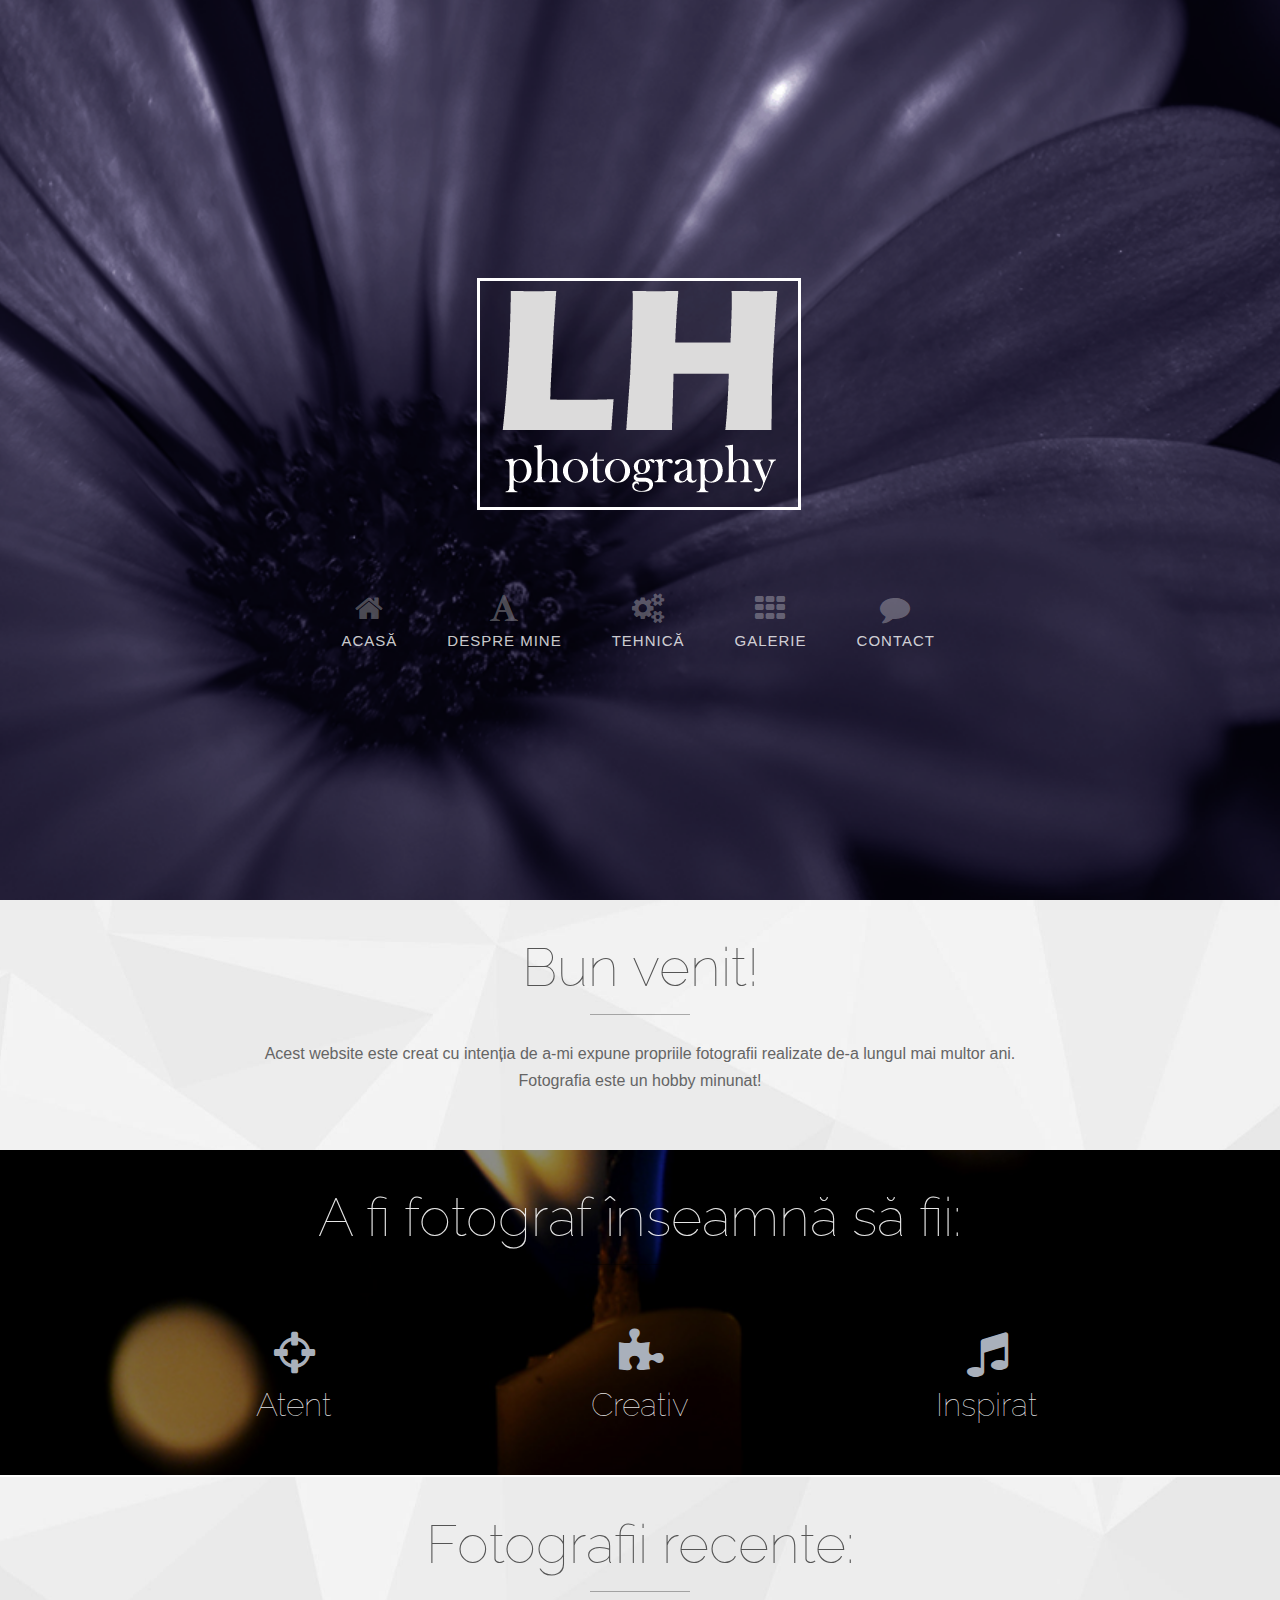
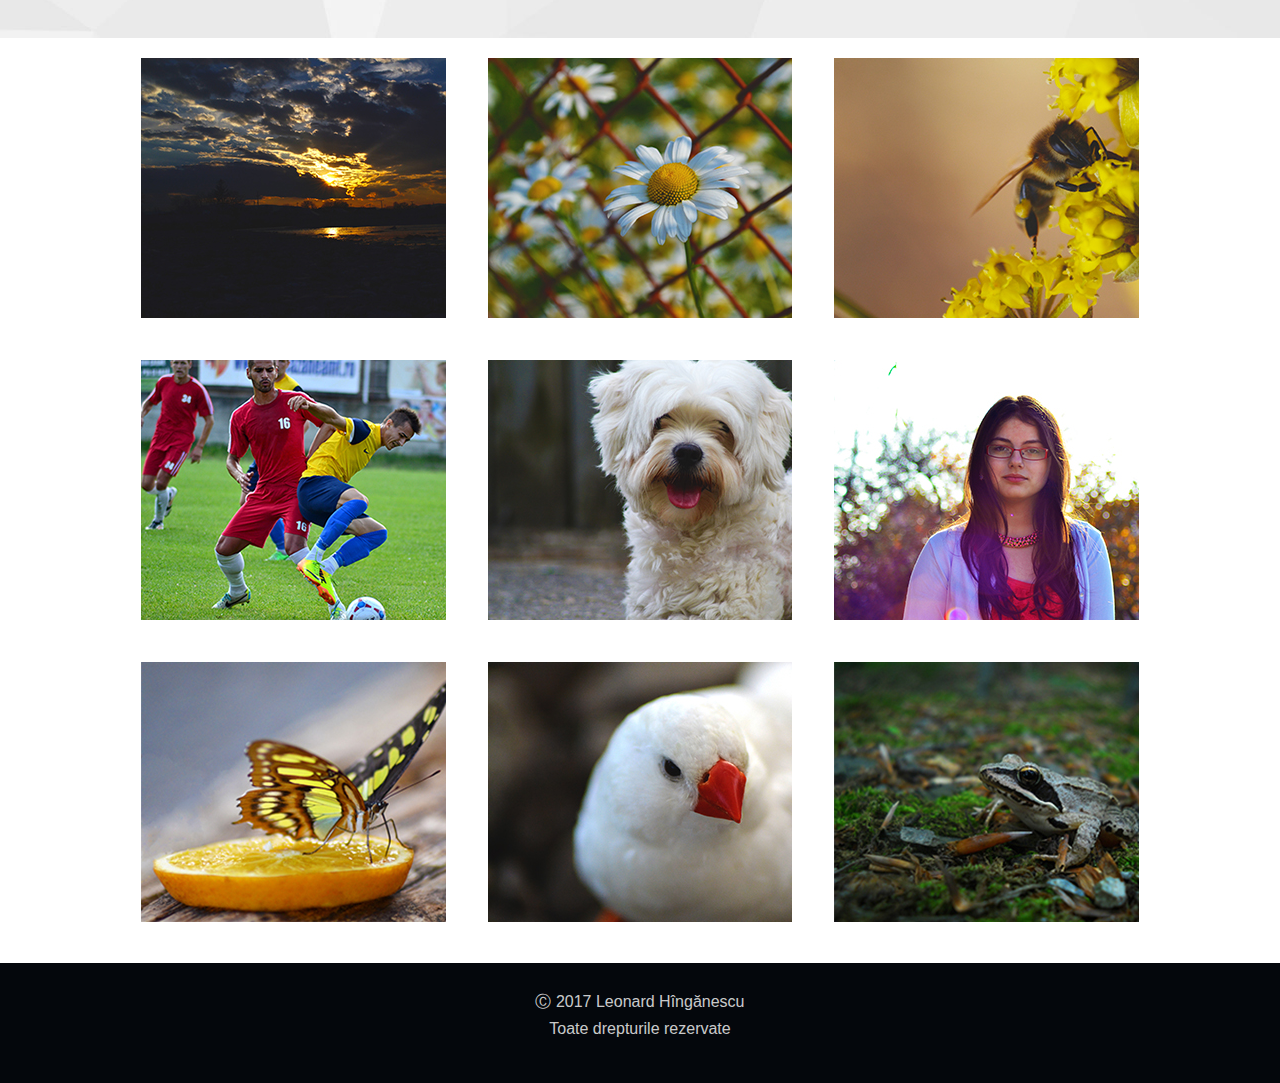
==== commit 3f9d1a2c: "Update index.html" ====
--- a/index.html
+++ b/index.html
@@ -22,7 +22,6 @@
   <link rel="stylesheet" href="stuff/css/font-awesome.css" rel="stylesheet">
   <link rel="stylesheet" href="stuff/css/nexus.css" rel="stylesheet">
   <link rel="stylesheet" href="stuff/css/responsive.css" rel="stylesheet">
-  <link rel="stylesheet" href="stuff/css/custom.css" rel="stylesheet">
   <!-- Google Fonts-->
   <link href="http://fonts.googleapis.com/css?family=Raleway:100,300,400"
   type="text/css" rel="stylesheet">
@@ -138,7 +137,7 @@
 <!-- End Icons -->
 <!-- Content -->
 
-
+<!-- !!!!!!!!!!!!!!!!!!!!   poze de 390 pe 260 !!!!!!!!!!!!!!!!!!!!!!!!!!! -->
 
 <!-- End Content -->
 <!-- Portfolio -->
@@ -153,7 +152,7 @@
       <!-- Portfolio Item -->
       <div class="portfolio-item col-sm-4 col-xs-6 margin-bottom-40">
         <a>
-          <figure class="animate fadeInLeft">
+          <figure class="animate fadeInUp">
             <div class="grid-image">
               <img alt="image1" src="stuff/img/frontpage/lowrez/image1.jpg">
             </div>
@@ -175,7 +174,7 @@
       <!-- Portfolio Item -->
       <div class="portfolio-item col-sm-4 col-xs-6 margin-bottom-40">
         <a>
-          <figure class="animate fadeInRight">
+          <figure class="animate fadeInUp">
             <div class="grid-image">
               <img alt="image3" src="stuff/img/frontpage/lowrez/image3.jpg">
             </div>
@@ -186,7 +185,7 @@
       <!-- Portfolio Item -->
       <div class="portfolio-item col-sm-4 col-xs-6 margin-bottom-40">
         <a>
-          <figure class="animate fadeInLeft">
+          <figure class="animate fadeInUp">
             <div class="grid-image">
               <img alt="image4" src="stuff/img/frontpage/lowrez/image4.jpg">
             </div>
@@ -208,7 +207,7 @@
       <!-- Portfolio Item -->
       <div class="portfolio-item col-sm-4 col-xs-6 margin-bottom-40">
         <a>
-          <figure class="animate fadeInRight">
+          <figure class="animate fadeInUp">
             <div class="grid-image">
               <img alt="image6" src="stuff/img/frontpage/lowrez/image6.jpg">
             </div>
@@ -219,7 +218,7 @@
       <!-- Portfolio Item -->
       <div class="portfolio-item col-sm-4 col-xs-6 margin-bottom-40">
         <a>
-          <figure class="animate fadeInLeft">
+          <figure class="animate fadeInUp">
             <div class="grid-image">
               <img alt="image7" src="stuff/img/frontpage/lowrez/image7.jpg">
             </div>
@@ -241,7 +240,7 @@
       <!-- Portfolio Item -->
       <div class="portfolio-item col-sm-4 col-xs-6 margin-bottom-40">
         <a>
-          <figure class="animate fadeInRight">
+          <figure class="animate fadeInUp">
             <div class="grid-image">
               <img alt="image9" src="stuff/img/frontpage/lowrez/image9.jpg">
             </div>
--- a/stuff/css/nexus.css
+++ b/stuff/css/nexus.css
@@ -1578,6 +1578,8 @@
   -moz-transition: -moz-transform 0.4s ease-out;
   transition: transform 0.4s ease-out;
   max-width: none;
+  /*width: 100%;
+  height: auto;*/
 }
 .portfolio-item figcaption {
   border-top: 5px solid #16181c;
@@ -1627,6 +1629,8 @@
   -moz-transform: translate3d(-50px, 0px, 0px);
   -ms-transform: translate3d(-50px, 0px, 0px);
   transform: translate3d(-50px, 0px, 0px);
+  /*width: 100%;
+  height: auto;*/
 }
 .no-touch .portfolio-item figure:hover figcaption,
 .portfolio-item figure.cs-hover figcaption {
